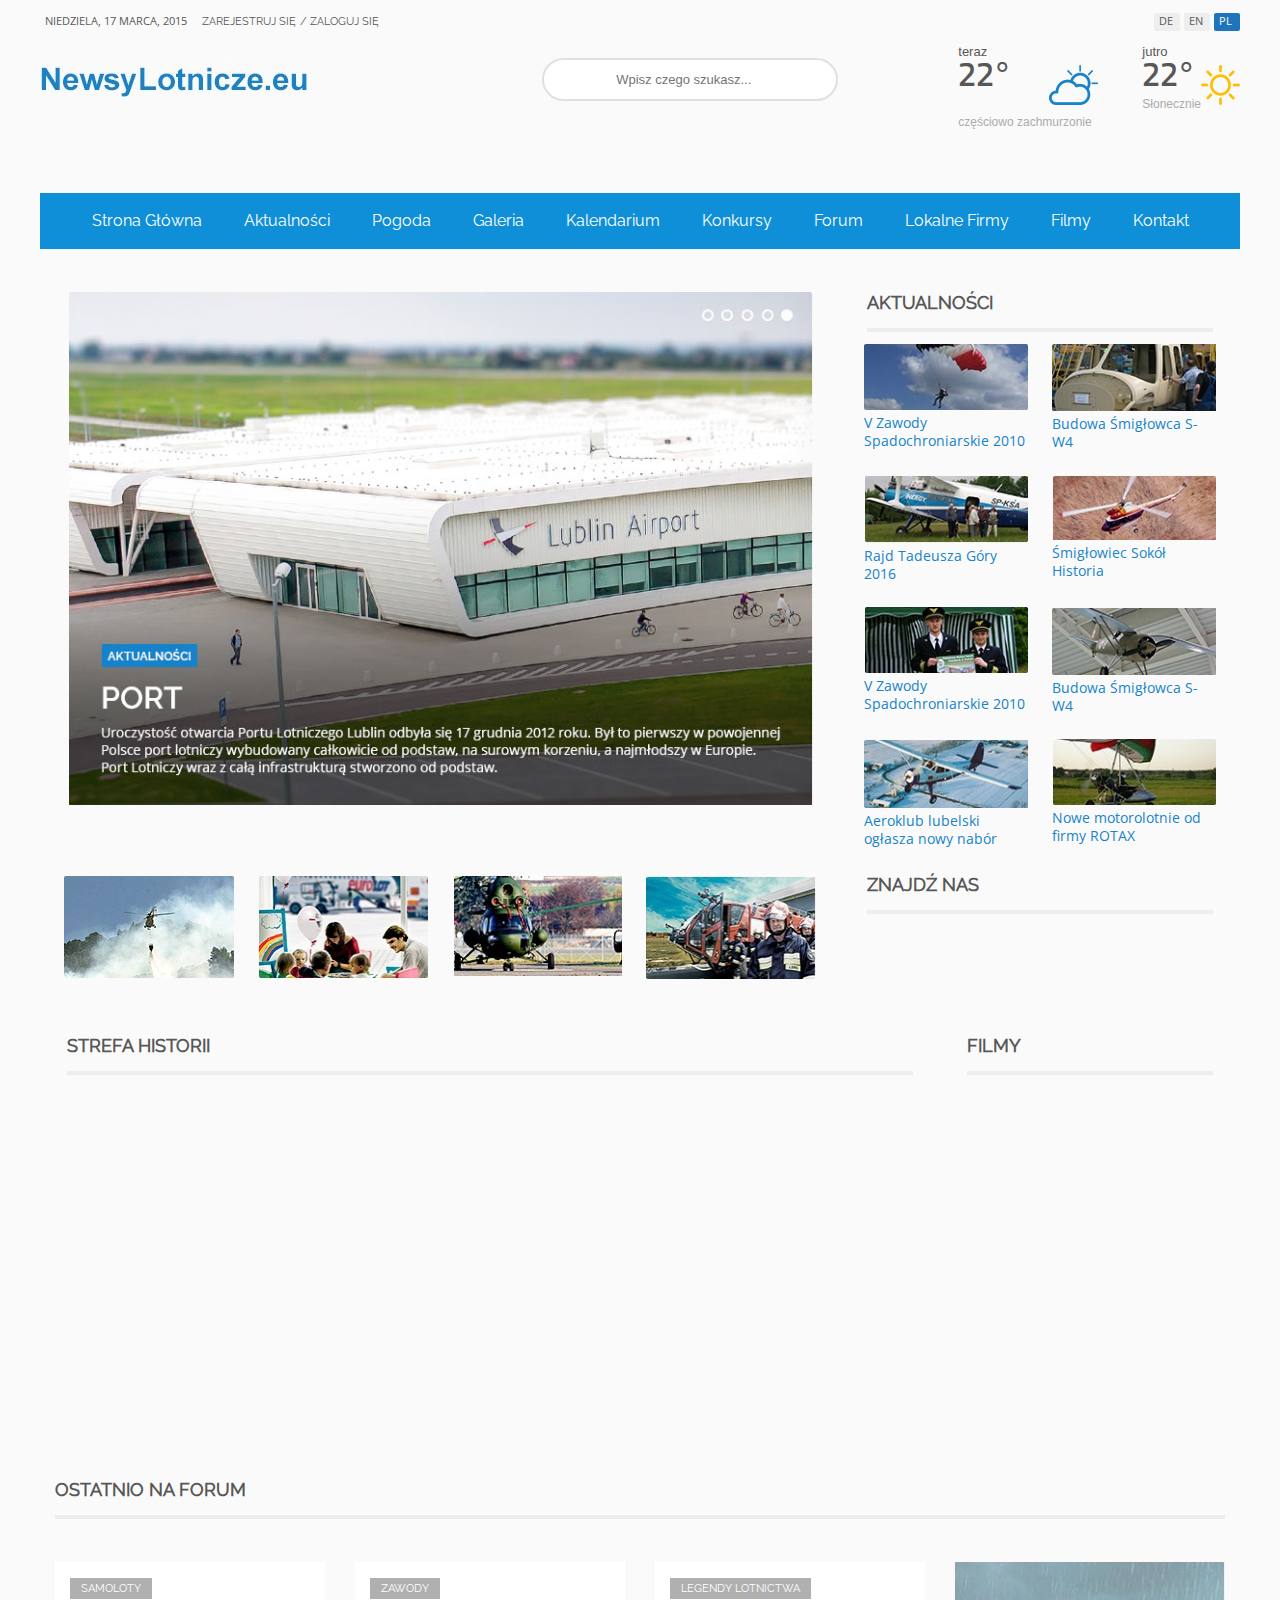
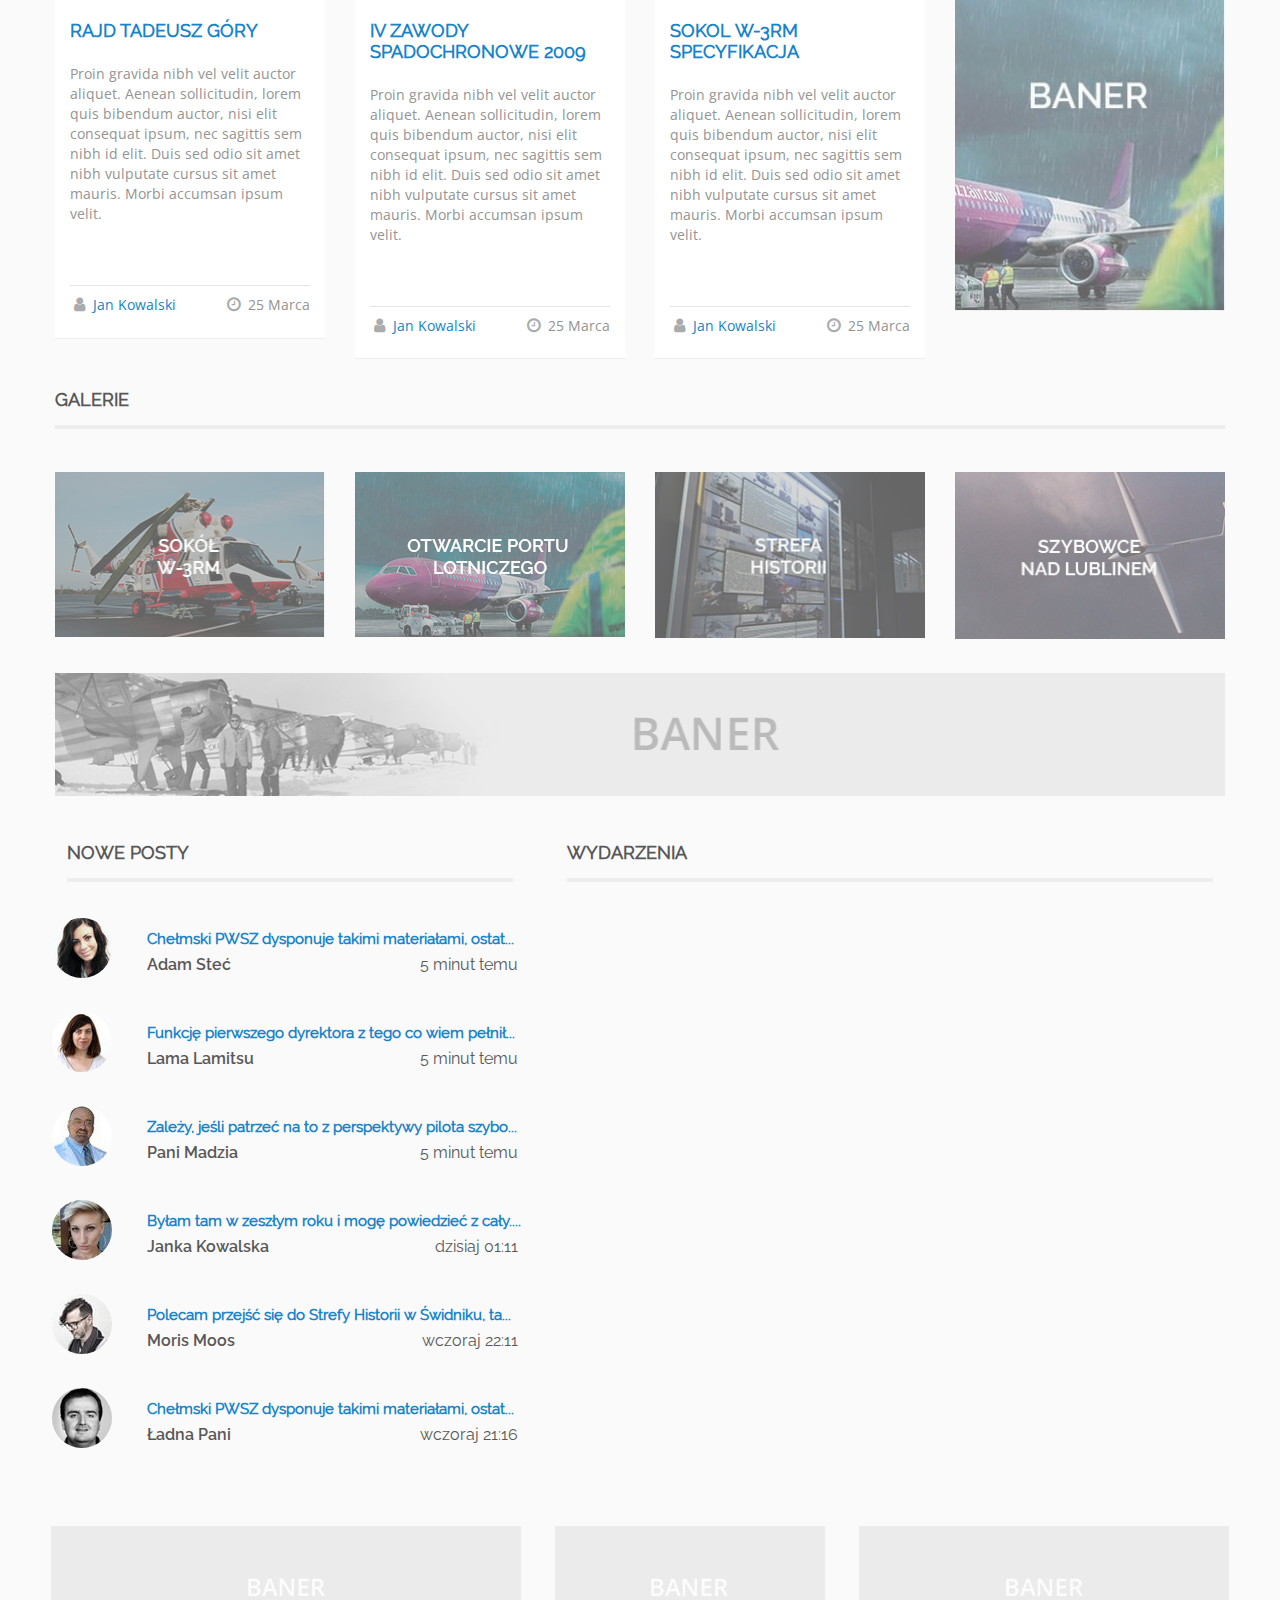
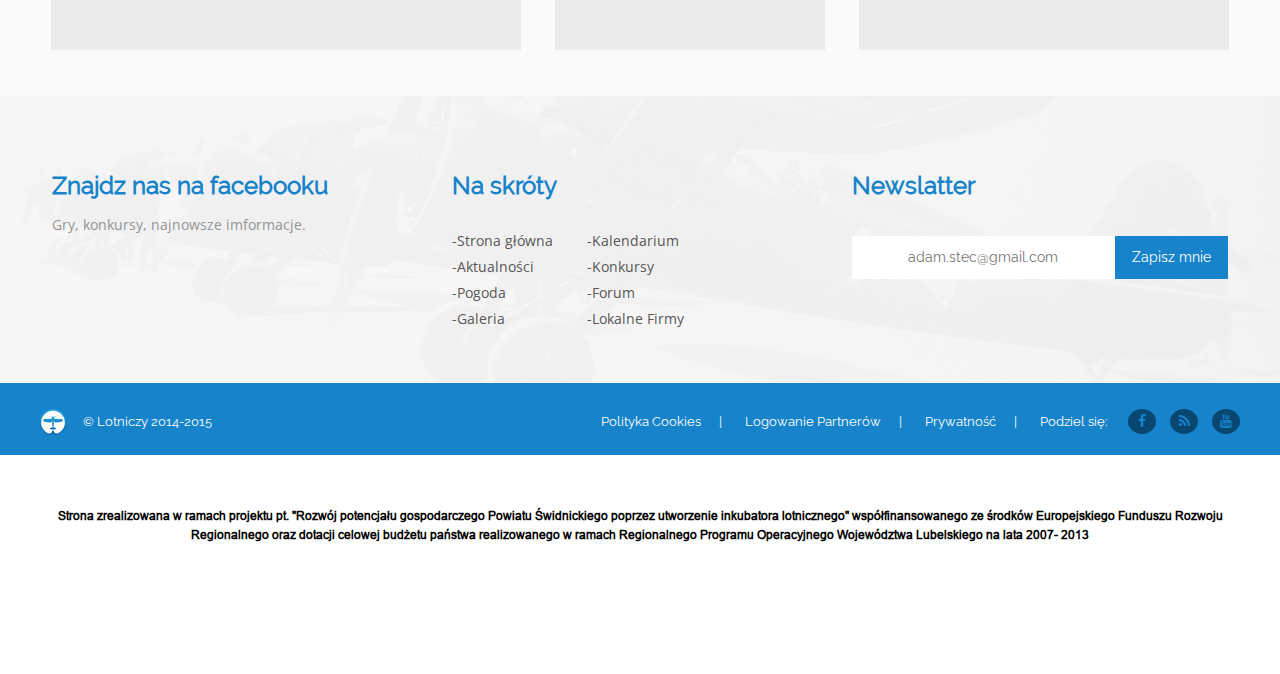
==== index.html @ 0b6635ed "first commit" ====
<!doctype html>

<html lang="pl">
<head>
  <title>NewsyLotnicze.eu</title>
  <meta charset="UTF-8">
  <meta name="description" content="Free Web tutorials">
  <meta name="keywords" content="HTML,CSS,XML,JavaScript">
  <meta name="author" content="Seba">
  <meta name="viewport" content="width=device-width, initial-scale=1.0">
  <!-- ONLY FONTS  -->
  <link href="https://maxcdn.bootstrapcdn.com/font-awesome/4.5.0/css/font-awesome.min.css" rel="stylesheet">
  <link href="style.css" rel="stylesheet">
  <link rel="shortcut icon" href="favicon/favicon-32x32.png" type="image/x-icon" />
  <script>
  <!-- Miejsce na javascript-->
  </script>

  <!--[if lt IE 9]>
    <script src="https://cdnjs.cloudflare.com/ajax/libs/html5shiv/3.7.3/html5shiv.js"></script>
  <![endif]-->
</head>

<body>
	<!--HEADER -->
	<header class="header">
		<nav class="container">
			<div class="header-top">
				<div class="header-time">
					<p class="header-p upper">Niedziela, 17 Marca, 2015
					<div class="header-box-a">
						<a class="header-a" href="#/">Zarejestruj się</a>
						<a class="header-a" href="#/">/ Zaloguj się</a>
					</div>
				</div>
				<div class="header-lang">
					<div class="header-lang-box">
						<div class="header-lang-pl">
							<a class="header-a" href="#DE/"><p class="header-p">DE</p></a>
						</div>
						<div class="header-lang-pl">
							<a class="header-a" href="#EN/"><p class="header-p">EN</p></a>
						</div>
						<div class="header-lang-pl header-lang-active">
							<a class="header-a" href="#PL/"><p class="header-p header-p-active">PL</p></a>
						</div>
					</div>
				</div>
			</div>
			<div class="header-page">
				<a class="header-logo-a" href="index.html"><img src="img/logo.jpg"  title="logo" alt="logo"></a>
				
				<div class="widget">
					<div class="widget-tomorow">
						<div class="widget-tomorow-box-p">
							<p class="widget-tomorow-p">teraz</p>
							<p class="widget-tomorow-temperature">22&deg;</p>
						</div>
						<div class="widget-img">
							<img class="" src="img/6.png"  alt="s" title="s">
						</div>
						<p class="widget-tomorow-p2">częściowo zachmurzonie</p>
					</div>
					
					
					
					
					<div class="widget-tomorow">
						<div class="widget-tomorow-box-p">
							<p class="widget-tomorow-p">jutro</p>
							<p class="widget-tomorow-temperature">22&deg;</p>
						</div>
						<div class="widget-img">
							<img class="" src="img/5.png"  alt="s" title="s">
						</div>
						<p class="widget-tomorow-p2">Słonecznie</p>
					</div>
				</div>
				<div class="search">
					<input class="flexsearch--input" type="search" placeholder="Wpisz czego szukasz...">
				</div>
			</div>
			<ul class="header-ul">
				<li><a class="nav-a" href="#home">Strona Główna</a></li>
				<li><a class="nav-a" href="#aktualnosci/">Aktualności</a></li>
				<li><a class="nav-a" href="#pogoda/">Pogoda</a></li>
				<li><a class="nav-a" href="#galeria/">Galeria</a></li>
				<li><a class="nav-a" href="#kalendarium/">Kalendarium</a></li>
				<li><a class="nav-a" href="#konkursy/">Konkursy</a></li>
				<li><a class="nav-a" href="#forum/">Forum</a></li>
				<li><a class="nav-a" href="#lokalne-firmy/">Lokalne Firmy</a></li>
				<li><a class="nav-a" href="#filmy/">Filmy</a></li>
				<li><a class="nav-a" href="#kontakt/">Kontakt</a></li>
			</ul>
		</nav>
	</header>

	<!-- TEMPLATE SECTION 
	<section class="">
		<div class="container">
			<div class="row">
			</div>
		</div>
	</section>
	-->
	<section class="news">
		<div class="container">
			<div class="row">
				<div class="col-8">
					<img class="gallery-img padding-img" src="img/port_03.jpg"  alt="s" title="s">
					<div class="row space">
						<div class="col-3">
							<a href ="#/" target="_blank"><img class="gallery-img" src="img/a1.jpg"  alt="s" title="s"></a>
						</div>
						<div class="col-3">
							<a href ="#/" target="_blank"><img class="gallery-img " src="img/a2.jpg"  alt="s" title="s"></a>
						</div>
						<div class="col-3 clearfix">
							<a href ="#/" target="_blank"><img class="gallery-img" src="img/a3.jpg"  alt="s" title="s"></a>
						</div>
						<div class="col-3">
							<a href ="#/" target="_blank"><img class="gallery-img " src="img/a4.jpg"  alt="s" title="s"></a>
						</div>
					</div>
				</div>
				<div class="col-4">
					<h2>Aktualności</h2>
					<div class="border">
					</div>
					<div class="row">
						<div class="col-6">
							<a href ="#/" target="_blank"><img class="gallery-img" src="img/ob1.jpg"  alt="s" title="s"></a>
							<p class="news-p">V Zawody Spadochroniarskie 2010</p>
						</div>
						<div class="col-6">
							<a href ="#/" target="_blank"><img class="gallery-img" src="img/ob2.jpg"  alt="s" title="s"></a>
							<p class="news-p">Budowa Śmigłowca S-W4</p>
						</div>
					</div>
					<div class="row">
						<div class="col-6">
							<a href ="#/" target="_blank"><img class="gallery-img" src="img/ob3.jpg"  alt="s" title="s"></a>
							<p class="news-p">Rajd Tadeusza Góry 2016</p>
						</div>
						<div class="col-6">
							<a href ="#/" target="_blank"><img class="gallery-img" src="img/ob4.jpg"  alt="s" title="s"></a>
							<p class="news-p">Śmigłowiec Sokół Historia</p>
						</div>
					</div>
					<div class="row">
						<div class="col-6">
							<a href ="#/" target="_blank"><img class="gallery-img" src="img/ob5.jpg"  alt="s" title="s"></a>
							<p class="news-p">V Zawody Spadochroniarskie 2010</p>
						</div>
						<div class="col-6">
							<a href ="#/" target="_blank"><img class="gallery-img" src="img/ob6.jpg"  alt="s" title="s"></a>
							<p class="news-p">Budowa Śmigłowca S-W4</p>
						</div>
					</div>
					<div class="row">
						<div class="col-6">
							<a href ="#/" target="_blank"><img class="gallery-img" src="img/ob7.jpg"  alt="s" title="s"></a>
							<p class="news-p">Aeroklub lubelski ogłasza nowy nabór</p>
						</div>
						<div class="col-6">
							<a href ="#/" target="_blank"><img class="gallery-img" src="img/ob8.jpg"  alt="s" title="s"></a>
							<p class="news-p">Nowe motorolotnie od firmy ROTAX</p>
						</div>
					</div>
					<h2>znajdź nas</h2>
					<div class="border">
					</div>
					<div class="row">
						<div class="col-4">
							
						</div>
					</div>
				</div>
			</div>
		</div>
	</section>
	<section class="history">
		<div class="container">
			<div class="row">
				<div class="col-9">
					<h2>STREFA HISTORII</h2>
					<div class="border">
					</div>
				</div>
				<div class="col-3">
					<h2>Filmy</h2>
					<div class="border">
					</div>					
				</div>
			</div>
		</div>
	</section>
	<!-- FORUM -->
	<section class="forum">
		<div class="container">
			<div class="row">
				<h2>Ostatnio na forum</h2>
				<div class="border">
				</div>
				<div class="col-3">
					<div class="forum-box">
						<span class="forum-span">Samoloty</span>
						<h4>Rajd Tadeusz Góry</h4>
						<div class="forum-box-p">
							<p class="forum-p">
								Proin gravida nibh vel velit auctor aliquet.
								Aenean sollicitudin, lorem quis bibendum auctor, 
								nisi elit consequat ipsum, nec sagittis sem nibh 
								id elit. Duis sed odio sit amet nibh vulputate cursus
								sit amet mauris. Morbi accumsan ipsum velit.
							</p>
						</div>
						<hr class="style1">
						<div class="forum-box2">
							<div class="forum-box-user">
								<i class="fa fa-user" aria-hidden="true"></i>
								<p class="forum-p-name">Jan Kowalski</p>
							</div>
							<div class="forum-box-time">
								<p class="forum-p-time">25 Marca</p>
								<i class="fa fa-clock-o" aria-hidden="true"></i>
							</div>
						</div>
					</div>
				</div>
				<div class="col-3">
					<div class="forum-box">
						<span class="forum-span">Zawody</span>
						<h4>IV ZAWODY SPADOCHRONOWE 2009</h4>
						<div class="forum-box-p">
							<p class="forum-p">
								Proin gravida nibh vel velit auctor aliquet.
								Aenean sollicitudin, lorem quis bibendum auctor, 
								nisi elit consequat ipsum, nec sagittis sem nibh 
								id elit. Duis sed odio sit amet nibh vulputate cursus
								sit amet mauris. Morbi accumsan ipsum velit.
							</p>
						</div>
						<hr class="style1">
						<div class="forum-box2">
							<div class="forum-box-user">
								
								<i class="fa fa-user" aria-hidden="true"></i>
								<p class="forum-p-name">Jan Kowalski</p>
							</div>
							<div class="forum-box-time">
								<p class="forum-p-time">25 Marca</p>
								<i class="fa fa-clock-o" aria-hidden="true"></i>
								
							</div>
						</div>
					</div>
				</div>
				<div class="col-3">
					<div class="forum-box">
						<span class="forum-span">legendy lotnictwa</span>
						<h4>Sokol W-3RM SPECYFIKACJA</h4>
						<div class="forum-box-p">
							<p class="forum-p">
								Proin gravida nibh vel velit auctor aliquet.
								Aenean sollicitudin, lorem quis bibendum auctor, 
								nisi elit consequat ipsum, nec sagittis sem nibh 
								id elit. Duis sed odio sit amet nibh vulputate cursus
								sit amet mauris. Morbi accumsan ipsum velit.
							</p>
						</div>
						<hr class="style1">
						<div class="forum-box2">
							<div class="forum-box-user">
								
								<i class="fa fa-user" aria-hidden="true"></i>
								<p class="forum-p-name">Jan Kowalski</p>
							</div>
							<div class="forum-box-time">
								<p class="forum-p-time">25 Marca</p>
								<i class="fa fa-clock-o" aria-hidden="true"></i>
								
							</div>
						</div>
					</div>
				</div>
				<div class="col-3">
					<a href ="#/" target="_blank"><img class="gallery-img padding-img opacity " src="img/banner2a.jpg"  alt="s" title="s"></a>
				</div>
				
			</div>
		</div>
	</section>
	<!-- GALLERY -->
	<section class="gallery">
		<div class="container">
			<div class="row">
				<h2>Galerie </h2>
				<div class="border">
				</div>
				<div class="col-3">
					<a href ="#/" target="_blank"><img class="gallery-img padding-img opacity " src="img/sd_03.jpg"  alt="s" title="s"></a>
				</div>
				<div class="col-3">
					<a href ="#/" target="_blank"><img class="gallery-img padding-img opacity " src="img/sd_05.jpg"  alt="s" title="s"></a>
				</div>
				<div class="col-3">
					<a href ="#/"target="_blank"><img class="gallery-img padding-img opacity " src="img/sd_07.jpg"  alt="s" title="s"></a>
				</div>
				<div class="col-3">
					<a href ="#/"target="_blank"><img class="gallery-img padding-img opacity " src="img/sd_09.jpg"  alt="s" title="s"></a>
				</div>
			</div>
			<div class="row">
				<a href ="#/" target="_blank"><img class="gallery-big-banner opacity " src="img/big-banner.jpg"  alt="s" title="s"></a>
			</div>
		</div>
	</section>
	<!-- EVENTS -->
	<section class="events">
		<div class="container">
			<div class="row">
				<div class="col-5">
					<h2>Nowe posty</h2>
					<div class="border">
					</div>
					<div class="new-post">
						<img class="events-img" src="img/kobieta.jpg"  alt="s" title="s">
						<div class="events-box-p">
							<p class="events-p">Chełmski PWSZ dysponuje takimi materiałami, ostat...</p>
							<div class="events-box-p2">
								<p class="event-p-name">Adam Steć</p>
								<p class="event-p-time">5 minut temu</p>
							</div>
						</div>
					</div>
					<div class="new-post">
						<img class="events-img" src="img/kobieta2.jpg" alt="s" title="s">
						<div class="events-box-p">
							<p class="events-p">Funkcję pierwszego dyrektora z tego co wiem pełnił...</p>
							<div class="events-box-p2">
								<p class="event-p-name">Lama Lamitsu</p>
								<p class="event-p-time">5 minut temu</p>
							</div>
						</div>
					</div>
					<div class="new-post">
						<img class="events-img" src="img/facet2.jpg"  alt="s" title="s">
						<div class="events-box-p">
							<p class="events-p">Zależy, jeśli patrzeć na to z perspektywy pilota szybo...</p>
							<div class="events-box-p2">
								<p class="event-p-name">Pani Madzia</p>
								<p class="event-p-time">5 minut temu</p>
							</div>
						</div>
					</div>
					<div class="new-post">
						<img class="events-img" src="img/kobieta3.jpg"  alt="s" title="s">
						<div class="events-box-p">
							<p class="events-p">Byłam tam w zeszłym roku i mogę powiedzieć z cały....</p>
							<div class="events-box-p2">
								<p class="event-p-name">Janka Kowalska</p>
								<p class="event-p-time">dzisiaj 01:11</p>
							</div>
						</div>
					</div>
					<div class="new-post">
						<img class="events-img" src="img/facet3.jpg"  alt="s" title="s">
						<div class="events-box-p">
							<p class="events-p">Polecam przejść się do Strefy Historii w Świdniku, ta...</p>
							<div class="events-box-p2">
								<p class="event-p-name">Moris Moos</p>
								<p class="event-p-time">wczoraj 22:11</p>
							</div>
						</div>
					</div>
					<div class="new-post">
						<img class="events-img" src="img/facet1.jpg" alt="fd" title="fd">
						<div class="events-box-p">
							<p class="events-p">Chełmski PWSZ dysponuje takimi materiałami, ostat...</p>
							<div class="events-box-p2">
								<p class="event-p-name">Ładna Pani</p>
								<p class="event-p-time">wczoraj 21:16</p>
							</div>
						</div>
					</div>
					
				</div>
				<div class="col-7 ">
					<h2>Wydarzenia</h2>
					<div class="border">
					</div>
				</div>
			</div>
		</div>
	</section>
	<!-- BANNERS -->
	<section class="banners">
		<div class="container">
			<div class="row">
				<div class="banners-box-all">
					<div class="banners-box">
						<a href="#baner1/" class="banners-a" target="_blank"><img class="banners-img opacity " src="img/all_03.jpg"  alt="s" title="s"></a>
					</div>
					<div class="banners-box">
						<a href="#baner2/" class="banners-a" target="_blank"><img class="banners-img margin-img opacity " src="img/all_05.jpg"  alt="s" title="s"></a>
					</div>
					<div class="banners-box">
						<a href="#baner3/" class="banners-a" target="_blank"><img class="banners-img opacity " src="img/all_07.jpg"  alt="s" title="s"></a>
					</div>
				</div>
				
			</div>
		</div>
	</section>
	<!-- NEWSLATTER -->
	<section class="newslatter">
		<div class="gray-filter">
			<div class="container">
				<div class="row">
					<div class="col-4">
						<h3 class="newslatter-h3">Znajdz nas na facebooku</h3>
						<p class="newslatter-p">Gry, konkursy, najnowsze imformacje.</p>
						
						<div class="facebook-api">
						</div>
					</div>
					<div class="col-4">
						<h3 class="newslatter-h3">Na skróty</h3>
						<div class="newslatter-box-ul">
							<ul class="newslatter-ul">
								<li class="newslatter-li"><a class="newslatter-a" href="#stona-glowna">-Strona główna</a></li>
								<li class="newslatter-li"><a class="newslatter-a" href="#aktualnosci">-Aktualności</a></li>
								<li class="newslatter-li"><a class="newslatter-a" href="#pogoda">-Pogoda</a></li>
								<li class="newslatter-li"><a class="newslatter-a" href="#galeria">-Galeria</a></li>
							</ul>
							<ul class="newslatter-ul margin-ul">
								<li class="newslatter-li"><a class="newslatter-a" href="#kalendarium">-Kalendarium</a></li>
								<li class="newslatter-li"><a class="newslatter-a" href="#konkursy">-Konkursy</a></li>
								<li class="newslatter-li"><a class="newslatter-a" href="#forum">-Forum</a></li>
								<li class="newslatter-li"><a class="newslatter-a" href="#lokalne-firm">-Lokalne Firmy</a></li>
							</ul>
						</div>
					</div>
					<div class="col-4">
						<h3 class="newslatter-h3">Newslatter</h3>
						<div class="form-control">
							<input type="text" placeholder="adam.stec@gmail.com">
							<button type="button" class="btn">
								Zapisz mnie
							</button>
						</div>
					</div>
				</div>
			</div>
		</div>
	</section>
	<!-- FOOTER -->
	<footer class="footer" id="footer">
		<div class="container">
			<div class="footer-icon">
				<img src="img/footer.jpg" alt="e" title="f">
				<p class="footer-p">&copy; Lotniczy 2014-2015
			</div>
			<div class="footer-socil-icon2">
				<ul class="social-icon-ul">
					<li><a href="https://www.facebook.com/" class="social-icon-a" target="_blank"> <i class="fa fa-facebook"></i></a></li>
					<li><a href="https://twitter.com/" class="social-icon-a" target="_blank"><i class="fa fa-rss" aria-hidden="true"></i></a></li>
					<li><a href="https://www.youtube.com/" class="social-icon-a" target="_blank"> <i class="fa fa-youtube"></i></a></li>
				</ul>
			</div>
			<div class="footer-list">
				<ul class="footer-ul">
					<li><a class="footer-a" href="#polityka-cookies">Polityka Cookies <span class="sep"> | </span></a></li>
					<li><a class="footer-a" href="#logowanie">Logowanie Partnerów <span class="sep"> | </span></a></li>
					<li><a class="footer-a"  href="#prywatnosc">Prywatność <span class="sep"> | </span></a></li>
					<li><a class="footer-a" href="#podziel-sie">Podziel się:</a></li>
				</ul>
			</div>

		</div>
	</footer>
	<!-- UNDER-FOOTER -->
	<section class="under-footer">
		<div class="container">
			<div class="row">
				<p class="under-footer-p">
					Strona zrealizowana w ramach projektu pt. "Rozwój potencjału gospodarczego Powiatu Świdnickiego poprzez utworzenie 
					inkubatora lotnicznego" współfinansowanego ze środków Europejskiego Funduszu Rozwoju Regionalnego oraz dotacji celowej
					budżetu państwa realizowanego w ramach Regionalnego Programu Operacyjnego Województwa Lubelskiego na lata 2007- 2013
				</p>
			</div>
		</div>
	</section>
	<!-- Google Analytics -->
	<script>
		(function(i,s,o,g,r,a,m){i['GoogleAnalyticsObject']=r;i[r]=i[r]||function(){
		(i[r].q=i[r].q||[]).push(arguments)},i[r].l=1*new Date();a=s.createElement(o),
		m=s.getElementsByTagName(o)[0];a.async=1;a.src=g;m.parentNode.insertBefore(a,m)
		})(window,document,'script','https://www.google-analytics.com/analytics.js','ga');

		ga('create', 'UA-XXXXX-Y', 'auto');
		ga('send', 'pageview');
	</script>
	<!-- End Google Analytics -->
</body>
</html>
---- style.css ----
@import url('https://fonts.googleapis.com/css?family=Raleway');
@import url('https://fonts.googleapis.com/css?family=Open+Sans:300,300i,400,400i,600,600i,700');
@font-face {
    font-family: 'Arial';
    src: url('fonts/arial.ttf');
}
@font-face {
    font-family: 'TitilliumText22L004';
    src: url('fonts/TitilliumText22L004.woff');
}
@font-face {
    font-family: 'Raleway-Regular';
    src: url('fonts/Raleway-Regular.ttf');
}
* {
    box-sizing: border-box;
    text-align: center;
	font-family: 'Raleway', sans-serif;
}
body {
	margin: 0;
	background-color: #fafafa;
}
.container {
	margin: 0 auto;
	max-width: 1200px;
}
.row:before, 
.row:after {
    content:"";
    display: table ;
    clear:both;
 }
 [class*="col-"] {
    width: 100%;
    padding: 12px; 
	float:left;
}
.col-1 {
	width: 8.33%;
	}
.col-2 {width: 16.66%;}
.col-3 {width: 25%;}
.col-4 {width: 33.33%;}
.col-5 {width: 41.66%;}
.col-6 {width: 50%;}
.col-7 {width: 58.33%;}
.col-8 {width: 66.66%;}
.col-9 {width: 75%;}
.col-10 {width: 83.33%;}
.col-11 {width: 91.66%;}
.col-12 {width: 100%;}
.col-20 {width: 20%;}
.col-40 {width: 40%;}
.col-offset-1 {margin-left: 8.33%;}
.col-offset-2 {margin-left: 16.66%;}
.col-offset-3 {margin-left: 25%;}
.col-offset-4 {margin-left: 33.33%;}
.col-offset-5 {margin-left: 41.66%;}
.col-offset-6 {margin-left: 50%;}
.col-offset-7 {margin-left: 58.33%;}
.col-offset-8 {margin-left: 66.66%;}
.col-offset-9 {margin-left: 75%;}
.col-offset-10 {margin-left: 83.33%;}
.col-offset-11 {margin-left: 91.66%;}
.col-offset-12 {margin-left: 100%;}

.content {
	min-height: 910px;
	background: #eee;
}
.footer {
	min-height: 72px;
	background: #1683ca;
	color: white;
	font-size: 13px;
	font-family: 'Open Sans', sans-serif;
}
.footer-icon {
    float: left;
	margin-top: 26px;
}
footer img {
    float: left;
	margin-right: 17px;
}
p {
    float: left;
    margin: 0;
    color: white;
    padding: 0;
	line-height: 26px;
}
.social-icon-ul{
	margin: 0;
    padding: 0;
    list-style-type: none;
    margin-top: 5px;
}
.social-icon-ul > li {
	display: inline-block;
	padding-left: 11px;
}
.fa {
	color: #1683ca;
	font-size: 14px;
	width: 18px;
}
a.social-icon-a {
    background: #074771;
    border-radius: 50%;
    padding: 5px;
	-webkit-transition-duration: 0.4s;
    transition-duration: 0.4s;
}
a.social-icon-a:hover {
	background: white;
}
.footer-ul {
	margin: 0;
	padding: 0;
	list-style-type: none;
	margin-top: 5px;
}
.under-footer {
	color: #000000;
	min-height: 219px;
	background: #ffffff;
}
p.under-footer-p {
	color: #000000;
	font-size:	12px;
	font-family: 'Arial';
	font-weight: bold;
	margin: 0;
	padding: 0;
	line-height: 19px;
	margin-top: 51px;
	margin-bottom: 40px;
}
.footer-list {
    margin-top: 26px;
    float: right;
}
.img-social-media {
	    margin-right: 8px;
}
.footer-socil-icon2 {
    margin-top: 26px;
    float: right;
}
span.sep {
    margin-left: 15px;
}
.footer-ul > li {
	display: inline-block;
}
a.footer-a {
    padding: 10px;
    color: white;
	text-decoration: none;
	-webkit-transition-duration: 0.2s;
    transition-duration: 0.2s;
}
a.footer-a:hover {
	color: #074771;
}
.newslatter {
	min-height: 287px;
	background-image: URL(img/footer-img.png);
    background-size: cover;
    background-position: center;
}
.gray-filter {
	background-color: rgba(243, 243, 243, 0.5);

	min-height: 287px;
}
h3.newslatter-h3 {
	color: #1683ca;
	font-size: 24px;
	font-family: 'Raleway-Regular';
	text-align: left;
	margin: 0;
    margin-bottom: 12px;
	margin-top: 63px;
}
p.newslatter-p {
	color: #949494;
	font-size: 14px;
	font-family: 'Open Sans', sans-serif;
	margin-bottom: 20px;
	text-align: left;
}
.newslatter-box-ul {
	max-width: 236px;
}
.newslatter-ul {
	list-style-type: none;
	padding: 0;
	float: left;
}
.newslatter-li {
	text-align: left;
	color: #585757;
	font-size: 14px;
	font-family: 'Open Sans', sans-serif;
	line-height: 26px;
}
.margin-ul {
	margin-left: 34px;
}
.form-control {
    height: 43px;
	margin-top: 36px;
}
a.newslatter-a {
    color: #585757;
    text-decoration: none;
    font-size: 14px;
	font-family: 'Open Sans', sans-serif;
}
a.newslatter-a:hover { 
	color: #1683ca;
}
.form-control input {
    width: 70%;
    border: 1px solid #fff;
    color: #555;
    padding: 6px 12px;
    float: left;
    font-size: 14px;
    height: 43px;
}
.form-control button {
    /* border-radius: 3%; */
    background-color: #1683ca;
    border-color: #1683ca;
    width: 30%;
    font-size: 14px;
    text-align: center;
    padding: 0;
    float: left;
	cursor: pointer;
    height: 43px;
    color: white;
    border: 0;
    -webkit-transition-duration: 0.2s;
    transition-duration: 0.2s;
    margin: 0;
}
.form-control button:hover {
	background: #1c66a1;
}
.banners {
	min-height: 210px;
}
.banners-img {
	margin-top: 40px;
}
.margin-img {
	margin-left: 30px;
	margin-right: 30px;
}
.banners-box {
    display: inline-block;
}
.img-responsive {
	height: auto;
	width: 100%;
}
.events {
	min-height: 521px;
}
.max-width {
	max-width: 472px;
}
.max-width2 {
	max-width: 672px;
}
h2 {
	text-align: left;
	color: #585757;
	font-size: 18px;
	font-family: 'Raleway-Regular';
	margin-left: 15px;
	text-transform: uppercase;
}
.border {
	border-bottom: 4px solid #ededed;
	margin-bottom: 28px;
	margin-left: 15px;
	margin-right: 15px;
}
.new-post {
	min-height: 90px;
	border-bottom: 1px solid rgba(255, 255, 255, 0);
	border-top: 1px solid rgba(255, 255, 255, 0);
	display: inline-block;
	width: 100%;
}
.events-p {
	color: #1683ca;
	font-size: 15px;
	font-family: 'Raleway-Regular';
	font-weight: bold;
	width: 100%;
	text-align: left;
	margin-right: 10px;
}
.events-box-p {
    float: right;
	margin-top: 15px;
	width: 80%;
}
.events-box-p2 {
    display: block;
}
img.events-img {
    border-radius: 50%;
    float: left;
	margin-top: 7px;
}
p.event-p-time {
	color: #585757;
    float: right;
	margin-right: 10px;
}
p.event-p-name {
    float: left;
	color: #585757;
	font-weight: 600;
}
.gallery {
	min-height: 396px;
}
img.gallery-big-banner {
    width: 100%;
	padding: 15px;
}
.padding-img {
	padding: 15px;
}
img.gallery-img {
	width: 100%;
}
img.opacity {
	opacity: 0.6;
}
img.opacity:hover {
	opacity: 1;
    -webkit-transition-duration: 0.6s;
    transition-duration: 0.6s;
}
.gallery .col-3 {
	padding: 0;
	margin: 0;
}
.forum {
	min-height: 428px;
}
.forum .col-3 {
	text-align: left;
	margin: 0;
	padding: 0;
}
span.forum-span {
	font-size: 11px;
	color: #ffffff;
	padding: 4px 11px;
	background: #b0b0b0;
	text-transform: uppercase;
	font-family: 'Raleway-Regular';
}
h4 {
	color: #1683ca;
	font-size: 18px;
	font-family: 'Raleway-Regular';
	text-transform: uppercase;
	text-align: left;
	display: block;
}
p.forum-p {
    color: #949494;
    font-size: 14px;
	font-family: 'Open Sans', sans-serif;
	text-align: left;
	line-height: 20px;
	margin-bottom: 10px;
}
hr.style1{
	display: none;
    border-top: 1px solid rgba(154, 154, 154, 0.26);
    margin-top: 51px;
}
.forum-box {
	padding: 15px;
	background: white;
	min-height: 377px;
	text-align: left;
	border-bottom: 1px solid #ededed;
	margin: 15px;
	-webkit-transition-duration: 0.4s;
    transition-duration: 0.4s;
	cursor: pointer;
}
.forum-box:hover {
	-webkit-box-shadow: 3px 3px 28px -3px rgba(34,97,191,1);
	-moz-box-shadow: 3px 3px 28px -3px rgba(34,97,191,1);
	box-shadow: 3px 3px 28px -3px rgba(34,97,191,1);
}
p.forum-p-name {
    color: #1683ca;
    font-size: 14px;
	font-family: 'Open Sans', sans-serif;
	float: left;
	padding-left: 5px;
}
p.forum-p-time {
    color: #949494;
	font-size: 14px;
	font-family: 'Open Sans', sans-serif;
    float: right;
	padding-left: 5px;
}
i.fa.fa-user {
    float: left;
    line-height: 24px;
    font-size: 16px;
    color: #a9abac;
}
i.fa.fa-clock-o {
    float: right;
    line-height: 24px;
    font-size: 16px;
    color: #a9abac;
}
.forum-box-user {
	float: left;
	margin-top: 6px;
}
.forum-box-time{
	float: right;
	margin-top: 6px;
}
.forum-box2 {
    display: inline-block;
    border-top: 1px solid rgba(154, 154, 154, 0.26);
    margin-top: 51px;
	width: 100%;
}
.history {
	min-height: 456px;
}
.news {
	min-height: 687px;
}
p.news-p {
    color: #1683ca;
    text-align: left;
    font-size: 14px;
    line-height: 18px;
    font-family: 'Open Sans', sans-serif;
}
.news .border {
	margin-bottom: 0;
}
.header-time {
	float: left;
	margin-top: 13px;
}
.header-lang {
	float: right;
	margin-top: 13px;
}
p.header-p {
	color: #585757;
	font-size: 11px;
	font-family: 'Open Sans', sans-serif;
	padding: 5px;
	line-height: 0;
	position: relative;    
	top: 3px;
}
.header-lang-pl {
	width: 26px;
	display: inline-block;
	position: relative;
    top: 0;
	height: 18px;
	border-radius: 2px;
	-webkit-transition-duration: 0.2s;
    transition-duration: 0.2s;
	background: #eee;
}
.header-lang-pl:hover {
	-webkit-box-shadow: 3px 3px 28px -3px rgba(34,97,191,1);
	-moz-box-shadow: 3px 3px 28px -3px rgba(34,97,191,1);
	box-shadow: 3px 3px 28px -3px rgba(34,97,191,1);
}
.header-lang-box {
	display: inline-block;
}
.header-lang-active {
	background: #1f75bc;
}
p.header-p.header-p-active {
    color: white;
}
.upper {
	text-transform: uppercase;
}
a.header-a {
    text-decoration: none;
    color: #585757;
    text-transform: uppercase;
    font-size: 11px;
}
a.header-a:hover {
	text-decoration: underline;
}
.header-box-a {
    display: inline-block;
    padding-left: 10px;
    position: absolute;
    top: 10px;
}
.header-ul >li {
	display: inline-block;
	line-height: 56px;
}
ul.header-ul {
    background: #0f8fd7;
    padding: 0 10px;
}
a.nav-a {
    color: white;
    font-size: 16px;
	padding: 19px;
    text-decoration: none;
}
a.nav-a:hover {
	color: #074771;
	-webkit-transition-duration: 0.2s;
    transition-duration: 0.2s;
}
.header-top {
	display: inline-block;
    width: 100%;
    position: relative;
    top: 0;
}
.flexsearch--input {
    -webkit-box-sizing: content-box;
    -moz-box-sizing: content-box;
    box-sizing: content-box;
    padding: 12px 58px;
    border-color: #e0e0e0;
    border-radius: 35px;
    border-style: solid;
    border-width: 2px;
    margin-top: 19px;
    color: #585757;
    font-family: 'Open-Sans', sans-serif;
    font-size: 13px;
    -webkit-appearance: none;
    -moz-appearance: none;
}
.header-page {
	display: inline-block;
    width: 100%;
}
a.header-logo-a {
    float: left;
}
.banners-box-all {
    display: inline-block;
    width: 100%;
}
.row.space {
    padding-top: 40px;
}
.search {
    float: right;
	padding-right: 80px;
}
.widget {
    float: right;
}
.widget-tomorow {
    display: inline-block;
    max-width: 180px;
	min-height: 130px;
	padding-left: 40px;
}
.widget-img {
    float: right;
    height: auto;
}
.widget-tomorow-box-p {
    width: 50%;
    height: auto;
}
p.widget-tomorow-p {
	color: #585757;
	display: block;
	font-size: 13px;
	font-family: 'Open-Sans', sans-serif;
}
p.widget-tomorow-p2 {
	color: #ababab;
	font-size: 12px;
	display: block;
	font-family: 'Open-Sans', sans-serif;
}
p.widget-tomorow-temperature {
	color: #585757;
	display: block;
	font-size: 34px;
	font-family: 'TitilliumText22L004';
}
@media (max-width: 1230px) {
	a.header-logo-a {
		margin-left: 10px;
	}
	.header-time {
		margin-left: 5px;
	}
	.header-lang {
		margin-right: 10px;
	}
		.footer-icon {
		margin-left: 12px;
	}
	.footer-socil-icon2 {
		margin-right: 12px;
	}
	p.under-footer-p {
		padding-left: 12px;
		padding-right: 12px;
	}
	.search {
		float: right;
		padding-right: 0;
	}
	.widget {
		padding-right: 10px;
	}
}
@media (max-width: 992px) {
	.widget {
		float: none;
	}
	.search {
		float: none;
	}
	a.header-logo-a {
		float: none;
	}
}
@media (max-width: 768px) {
	.newslatter .col-4 {
		display: block;
		width: 100%;
	}
	h3.newslatter-h3 {
		text-align: center;
		margin-top: 5px;
	}
	p.newslatter-p {
		float: none;
		text-align: center;
	}
	.newslatter-box-ul {
		display: inline-block;
	}
	.form-control {
		margin-bottom: 20px;
	}
	.events .col-5 {
		display: block;
		width: 100%;
	}
	.events .col-7 {
		display: block;
		width: 100%;
	}
	.gallery .col-3 {
		display: block;
		width: 50%;
	}
	.forum .col-3 {
		display: block;
		width: 50%;
	}
	.history .col-9 {
		display: block;
		width: 100%;
	}
	.history .col-3 {
		display: block;
		width: 100%;
	}
	.news .col-8 {
		display: block;
		width: 100%;
	}
	.news .col-4 {
		display: block;
		width: 100%;
	}
	.news .col-3 {
		display: block;
		width: 50%;
	}
	.col-3.clearfix {
		clear: both;
	}
	.banners {
		padding-bottom: 41px;
	}
}

@media (max-width: 491px) {
	.gallery .col-3 {
		display: block;
		width: 100%;
	}
	p.under-footer-p {
		text-align: justify;
	}
	footer img {
		padding-left: 10px;
	}
	.margin-img {
		margin: 0;
	}
	.banners-img {
		width: 100%;
		padding: 15px;
	}
	.forum .col-3 {
		display: block;
		width: 100%;
	}
	.header-time {
		margin-top: 13px;
	}
	.header-lang {
		display: none;
	}
	.header-box-a {
		display: inline-block;
		padding-left: 10px;
		width: 50%;
	}
	.header-time {
		display: inline-block;
		width: 50%;
	}
	.footer {
		height: auto;
		display: inline-block;
	}
	.footer-ul > li {
		display: block;
		text-align: justify;
	}
	span.sep {
		display: none;
	}
	.social-icon-ul {
		margin-left: 10px;
		float: left;
	}
	.footer-list {
		display: inline-block;
		width: 100%;
	}
	a.footer-a {
		line-height: 50px;
	}
	.footer-socil-icon2 {
		display: inline-block;
		width: 100%;
	}
	.footer-icon {
		display: inline-block;
		width: 100%;
		margin: 0;
		padding: 0;
		margin-top: 10px;
		margin-left: 0;
	}
	.header-ul >li {
		display: block;
	}
}
@media (max-width: 348px) {
	.events-p {
		font-size: 13px;
	}
	span.sep {
		display: none;
	}
	p.event-p-time {
		font-size: 13px;
	}
	p.event-p-name {
		font-size: 13px;
	}
	.events-box-p {
		padding-left: 6px;
	}
	p.under-footer-p {
		text-align: justify;
	}
	.footer-socil-icon2 {
		float: left;
	}
	.footer-ul > li {
		text-align: justify;
	}
	.social-icon-ul {
		float: left;
	}
}
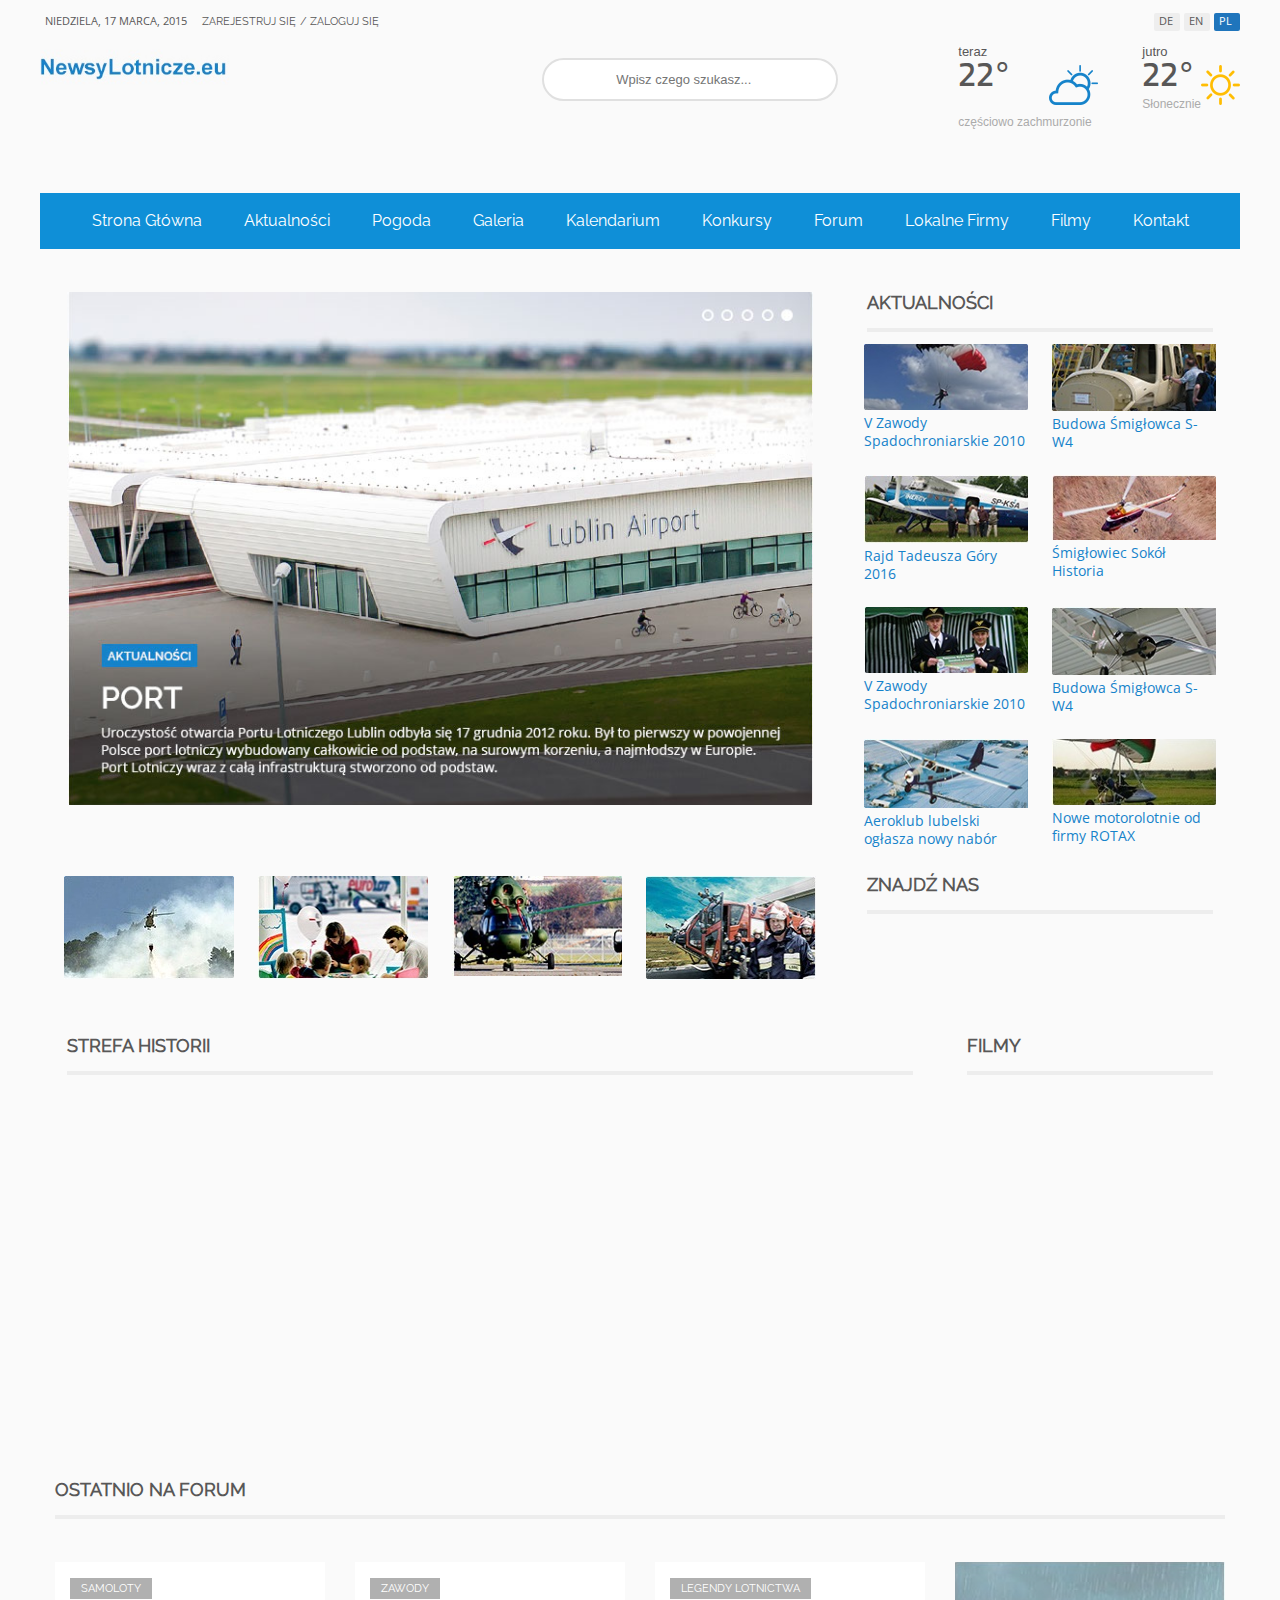
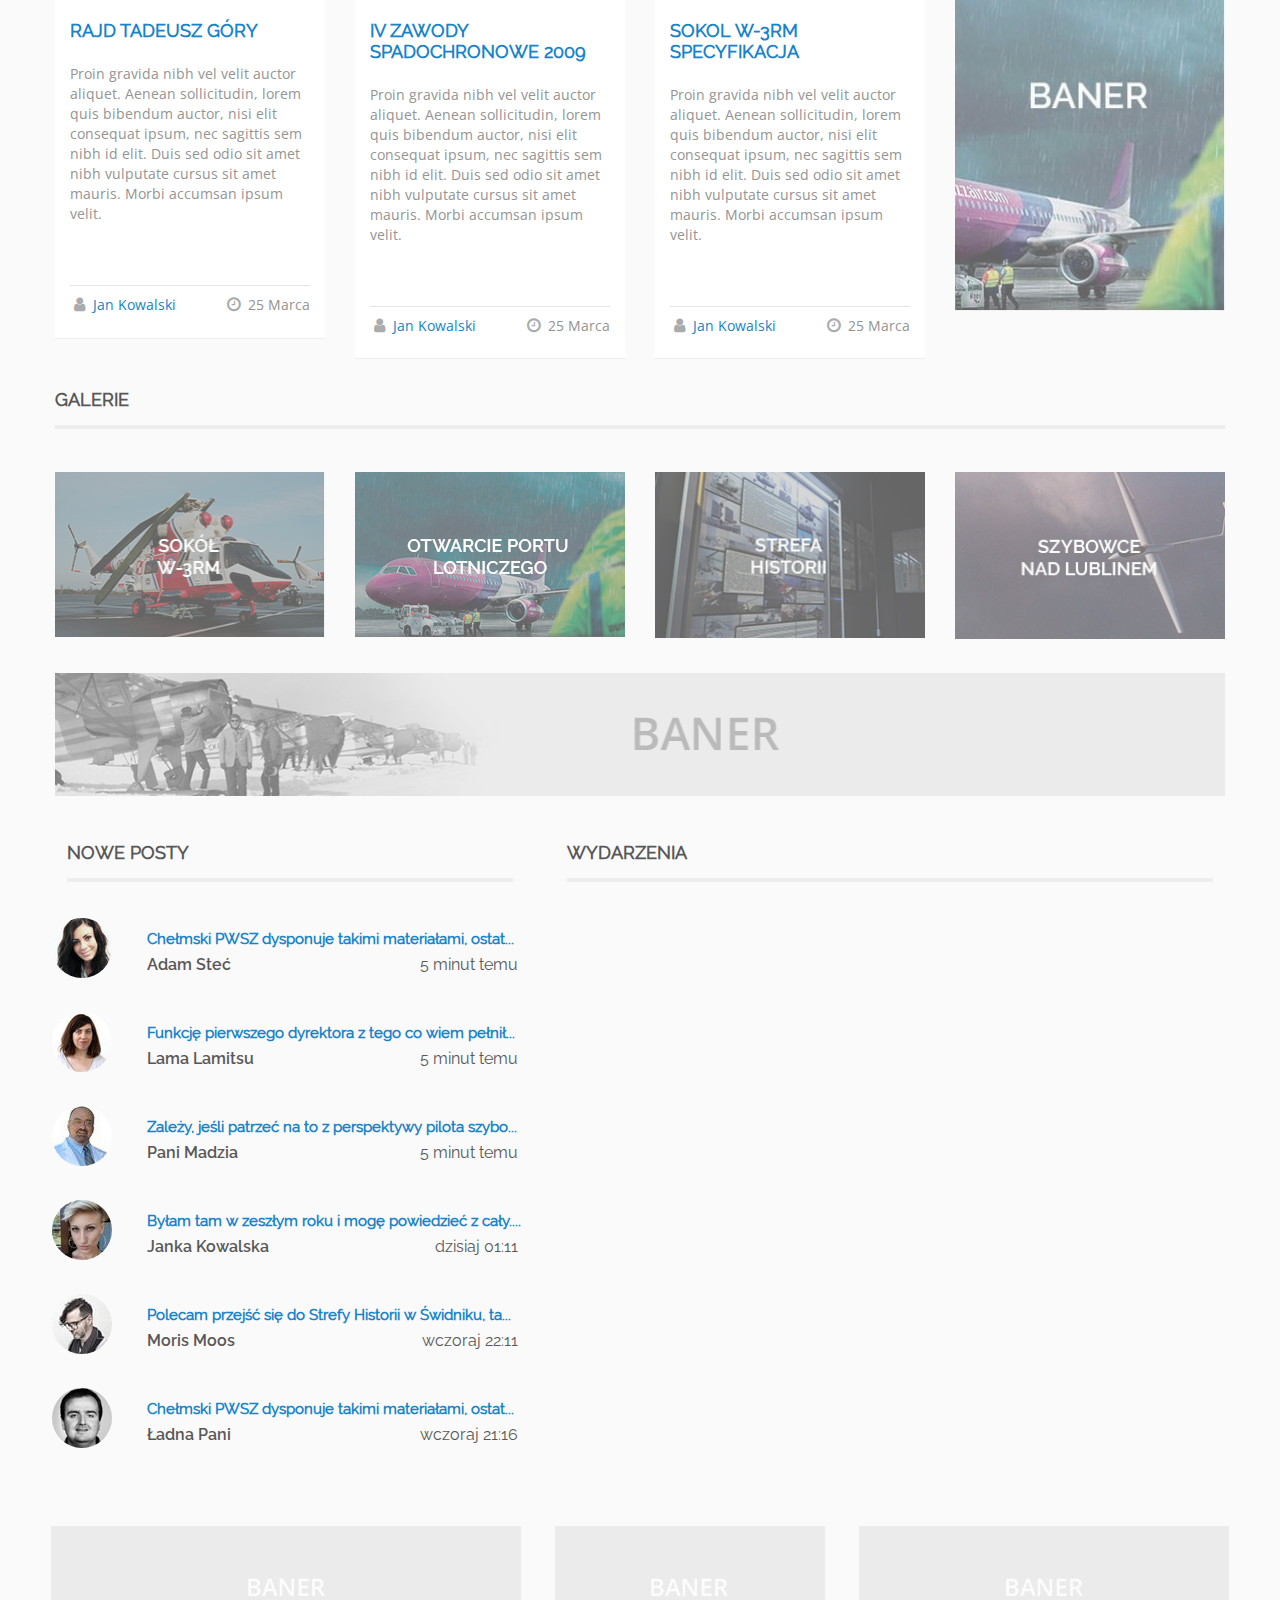
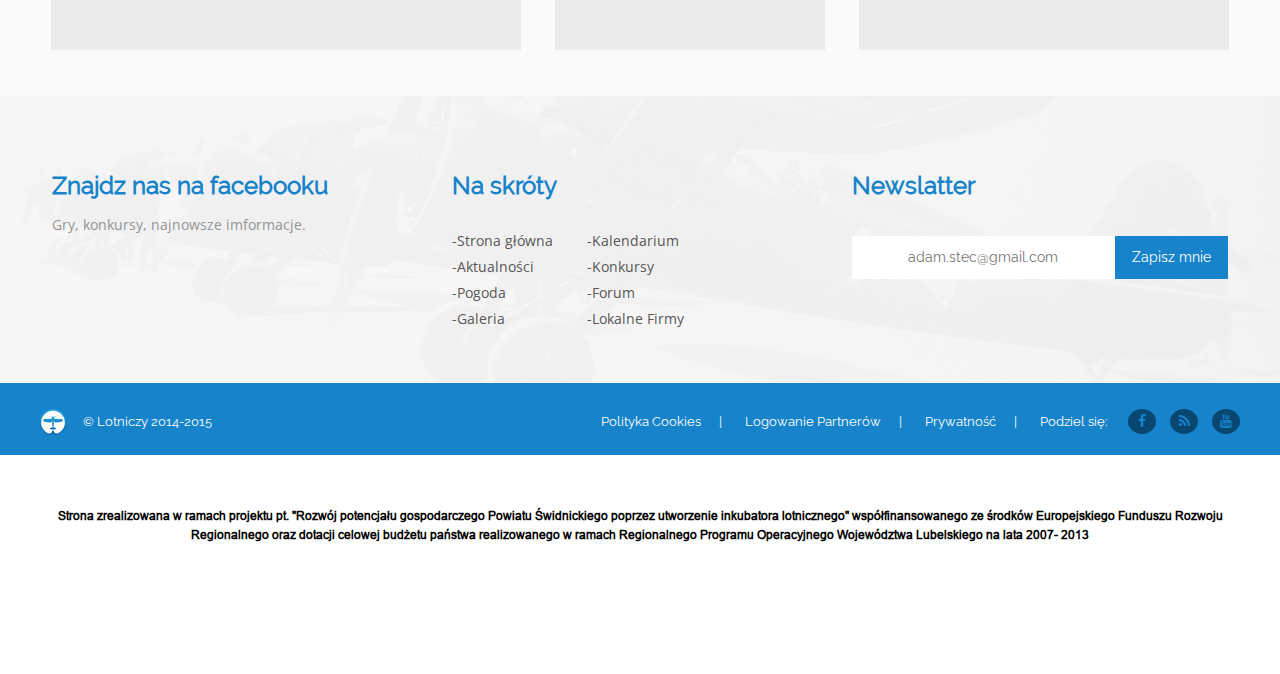
==== commit 8db73c61: "rwd 320px" ====
--- a/index.html
+++ b/index.html
@@ -48,7 +48,8 @@
 				</div>
 			</div>
 			<div class="header-page">
-				<a class="header-logo-a" href="index.html"><img src="img/logo.jpg"  title="logo" alt="logo"></a>
+				<!-- LOGO -->
+				<a class="header-logo-a" href="index.html"><img class="img-logo" src="img/logo.jpg"  title="logo" alt="logo"></a>
 				
 				<div class="widget">
 					<div class="widget-tomorow">
@@ -61,10 +62,6 @@
 						</div>
 						<p class="widget-tomorow-p2">częściowo zachmurzonie</p>
 					</div>
-					
-					
-					
-					
 					<div class="widget-tomorow">
 						<div class="widget-tomorow-box-p">
 							<p class="widget-tomorow-p">jutro</p>
--- a/style.css
+++ b/style.css
@@ -52,23 +52,6 @@
 .col-12 {width: 100%;}
 .col-20 {width: 20%;}
 .col-40 {width: 40%;}
-.col-offset-1 {margin-left: 8.33%;}
-.col-offset-2 {margin-left: 16.66%;}
-.col-offset-3 {margin-left: 25%;}
-.col-offset-4 {margin-left: 33.33%;}
-.col-offset-5 {margin-left: 41.66%;}
-.col-offset-6 {margin-left: 50%;}
-.col-offset-7 {margin-left: 58.33%;}
-.col-offset-8 {margin-left: 66.66%;}
-.col-offset-9 {margin-left: 75%;}
-.col-offset-10 {margin-left: 83.33%;}
-.col-offset-11 {margin-left: 91.66%;}
-.col-offset-12 {margin-left: 100%;}
-
-.content {
-	min-height: 910px;
-	background: #eee;
-}
 .footer {
 	min-height: 72px;
 	background: #1683ca;
@@ -255,6 +238,10 @@
 .banners {
 	min-height: 210px;
 }
+.img-logo {
+	max-width: 200px;
+	
+}
 .banners-img {
 	margin-top: 40px;
 }
@@ -797,31 +784,19 @@
 	}
 }
 @media (max-width: 348px) {
-	.events-p {
-		font-size: 13px;
-	}
-	span.sep {
-		display: none;
-	}
-	p.event-p-time {
-		font-size: 13px;
-	}
-	p.event-p-name {
-		font-size: 13px;
-	}
-	.events-box-p {
-		padding-left: 6px;
-	}
-	p.under-footer-p {
-		text-align: justify;
-	}
-	.footer-socil-icon2 {
-		float: left;
-	}
-	.footer-ul > li {
-		text-align: justify;
-	}
-	.social-icon-ul {
-		float: left;
+	.flexsearch--input {
+		padding: 12px 23px;
+	}
+	.header-top {
+		overflow: hidden;
+		height: 82px;
+	}
+	p.header-p {
+		line-height: 16px;
+	}
+	.header-time {
+		margin: 0;
+		padding: 0;
+		margin-top: 6px;
 	}
 }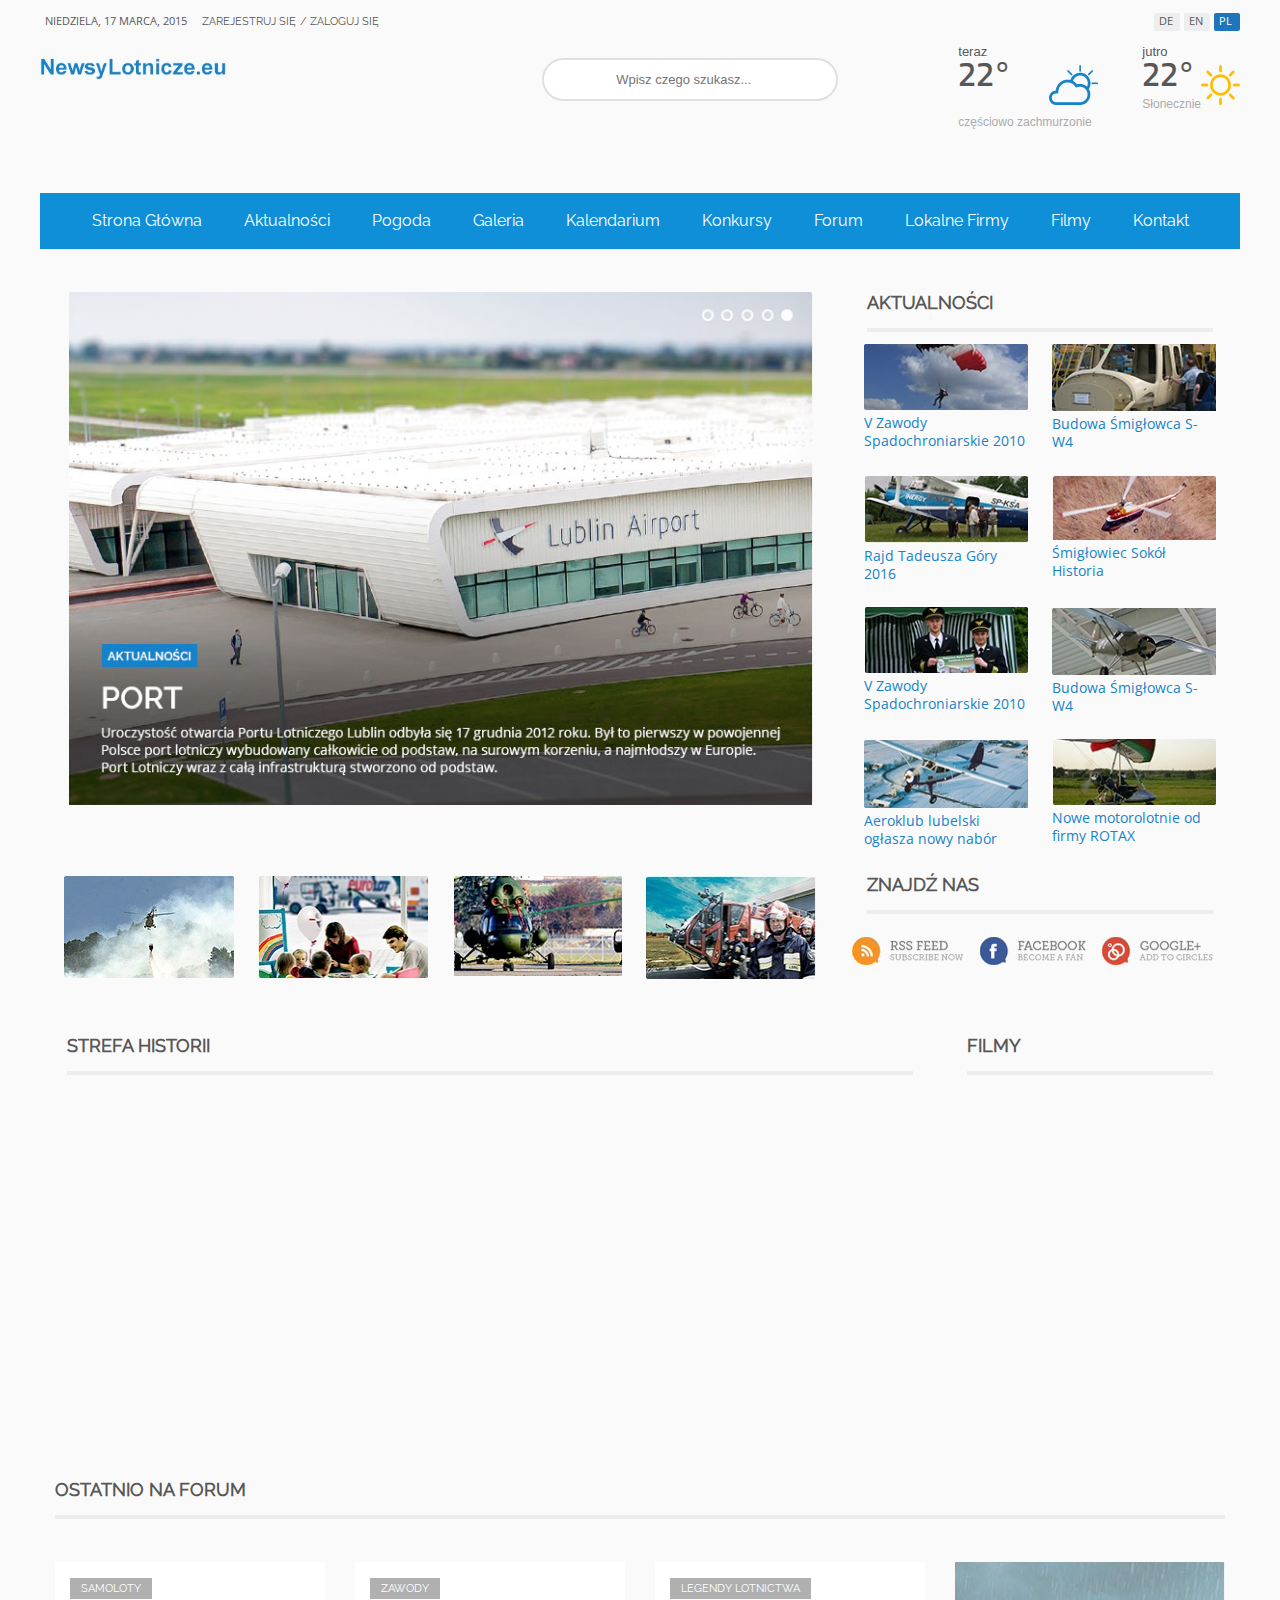
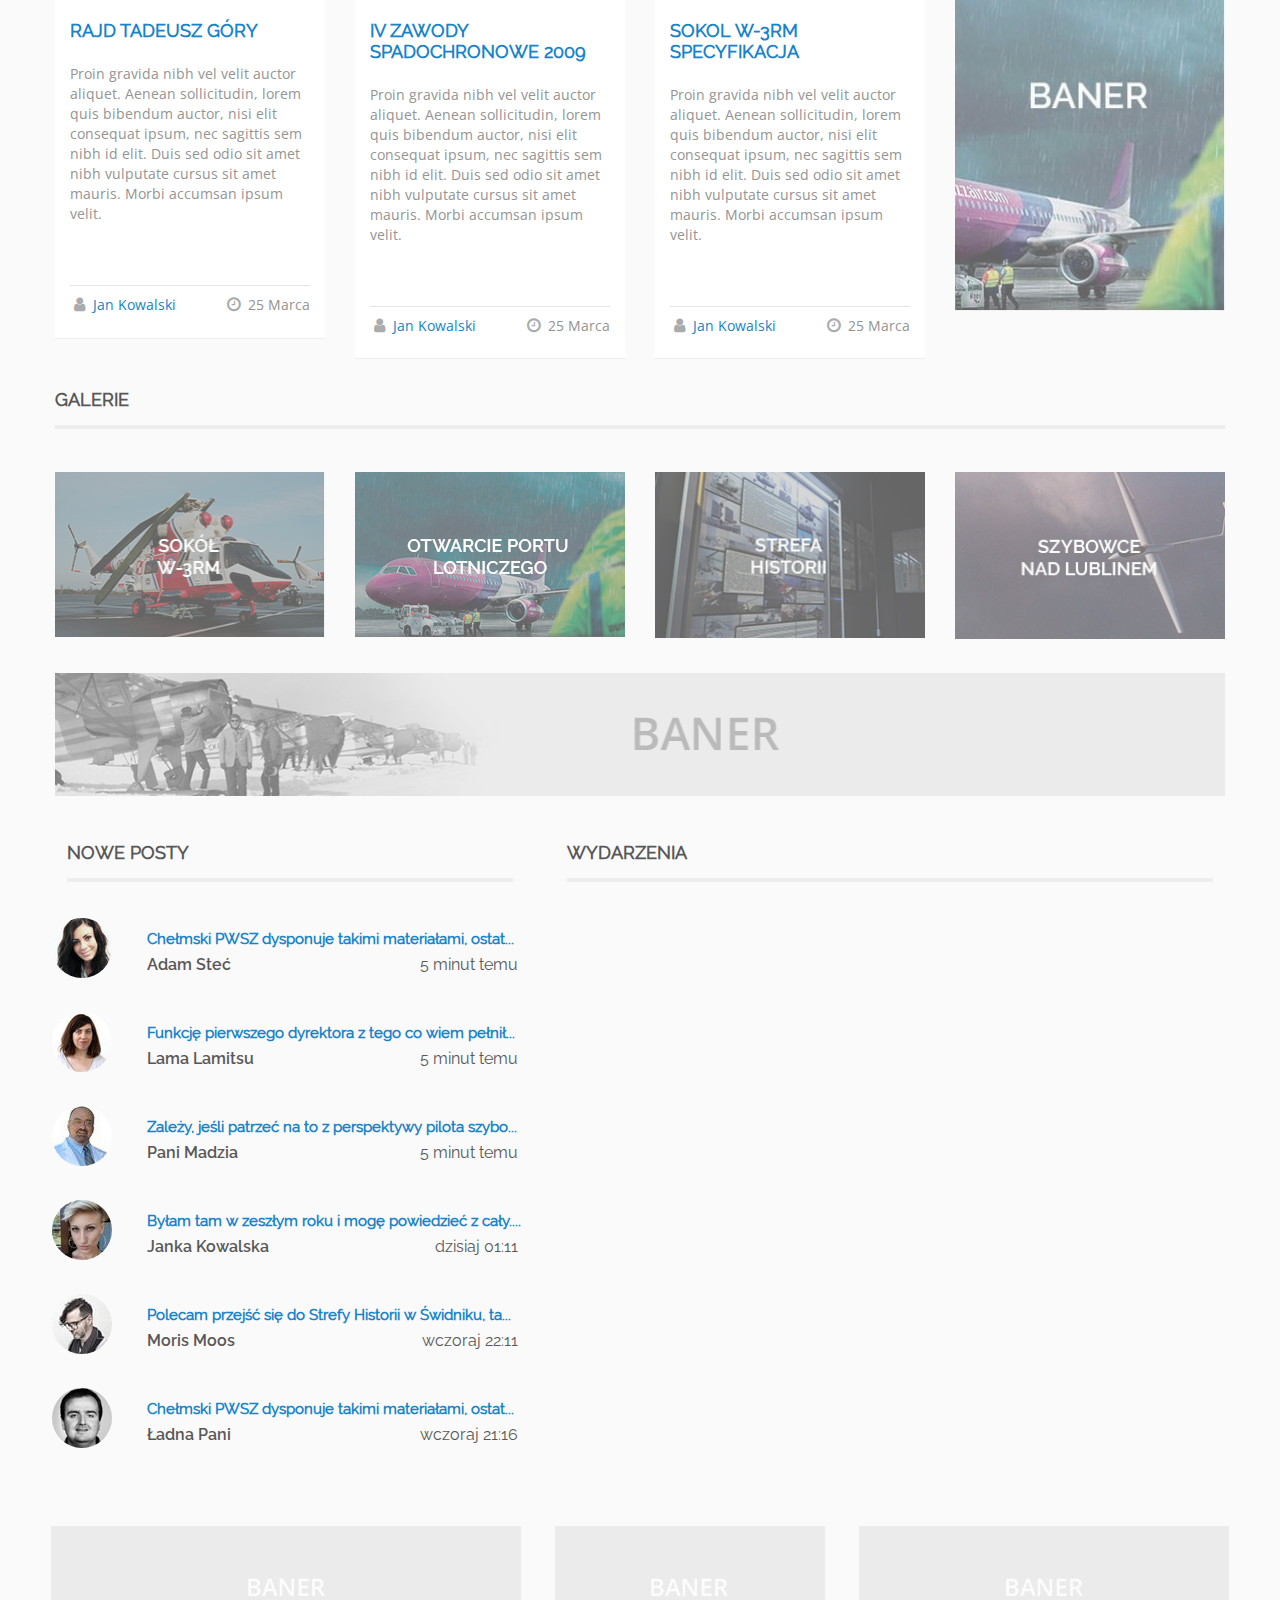
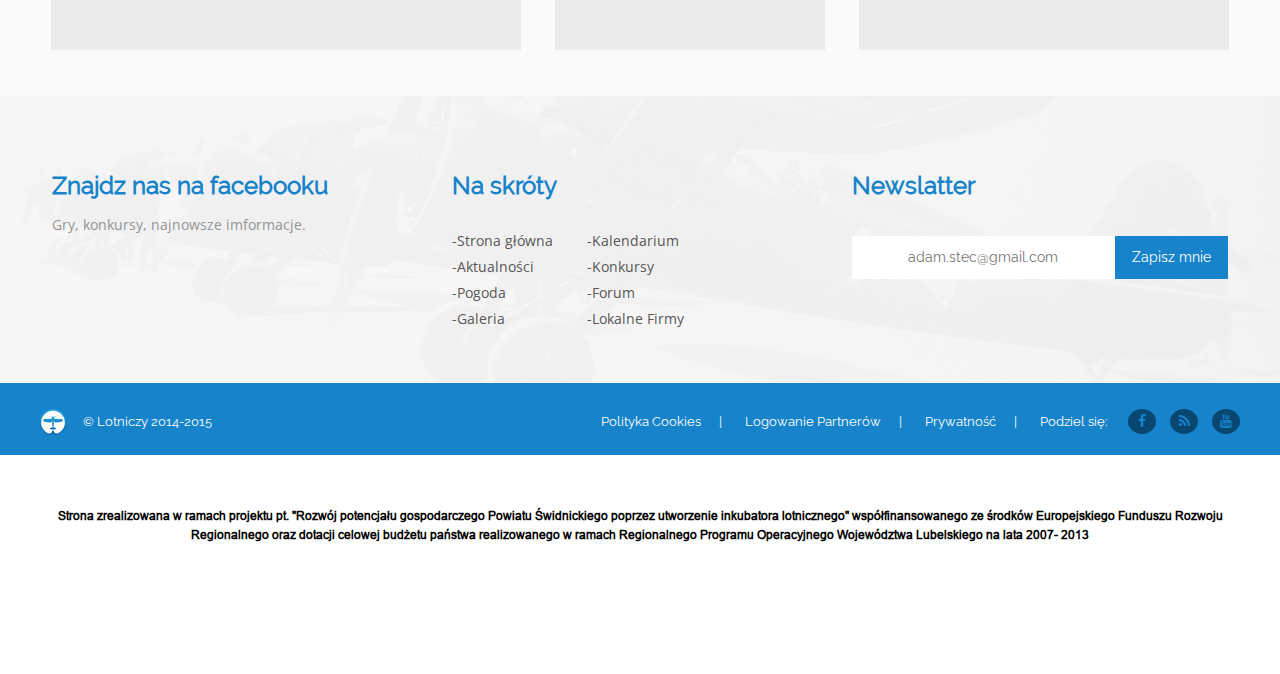
==== commit 8909a7b7: "rss chanel" ====
--- a/index.html
+++ b/index.html
@@ -168,8 +168,16 @@
 					<div class="border">
 					</div>
 					<div class="row">
-						<div class="col-4">
-							
+						<div class="social-box">
+							<div class="rss">
+								<a href ="#rss/"><img  src="img/rss.jpg"  alt="s" title="s"></a>
+							</div>
+							<div class="fb">
+								<a href ="https://www.facebook.com/LotniczeDepultycze/?fref=ts"><img  src="img/fb.jpg"  alt="s" title="s"></a>
+							</div>
+							<div class="google-plus">
+								<a href ="https://plus.google.com/collection/8AcNME"><img src="img/google.jpg"  alt="s" title="s"></a>
+							</div>
 						</div>
 					</div>
 				</div>
--- a/style.css
+++ b/style.css
@@ -606,6 +606,14 @@
 	font-size: 34px;
 	font-family: 'TitilliumText22L004';
 }
+.social-box {
+    display: inline-block;
+    width: 100%;
+	margin-top: 17px;
+}
+.rss,.fb,.google-plus {
+    float: left;
+}
 @media (max-width: 1230px) {
 	a.header-logo-a {
 		margin-left: 10px;
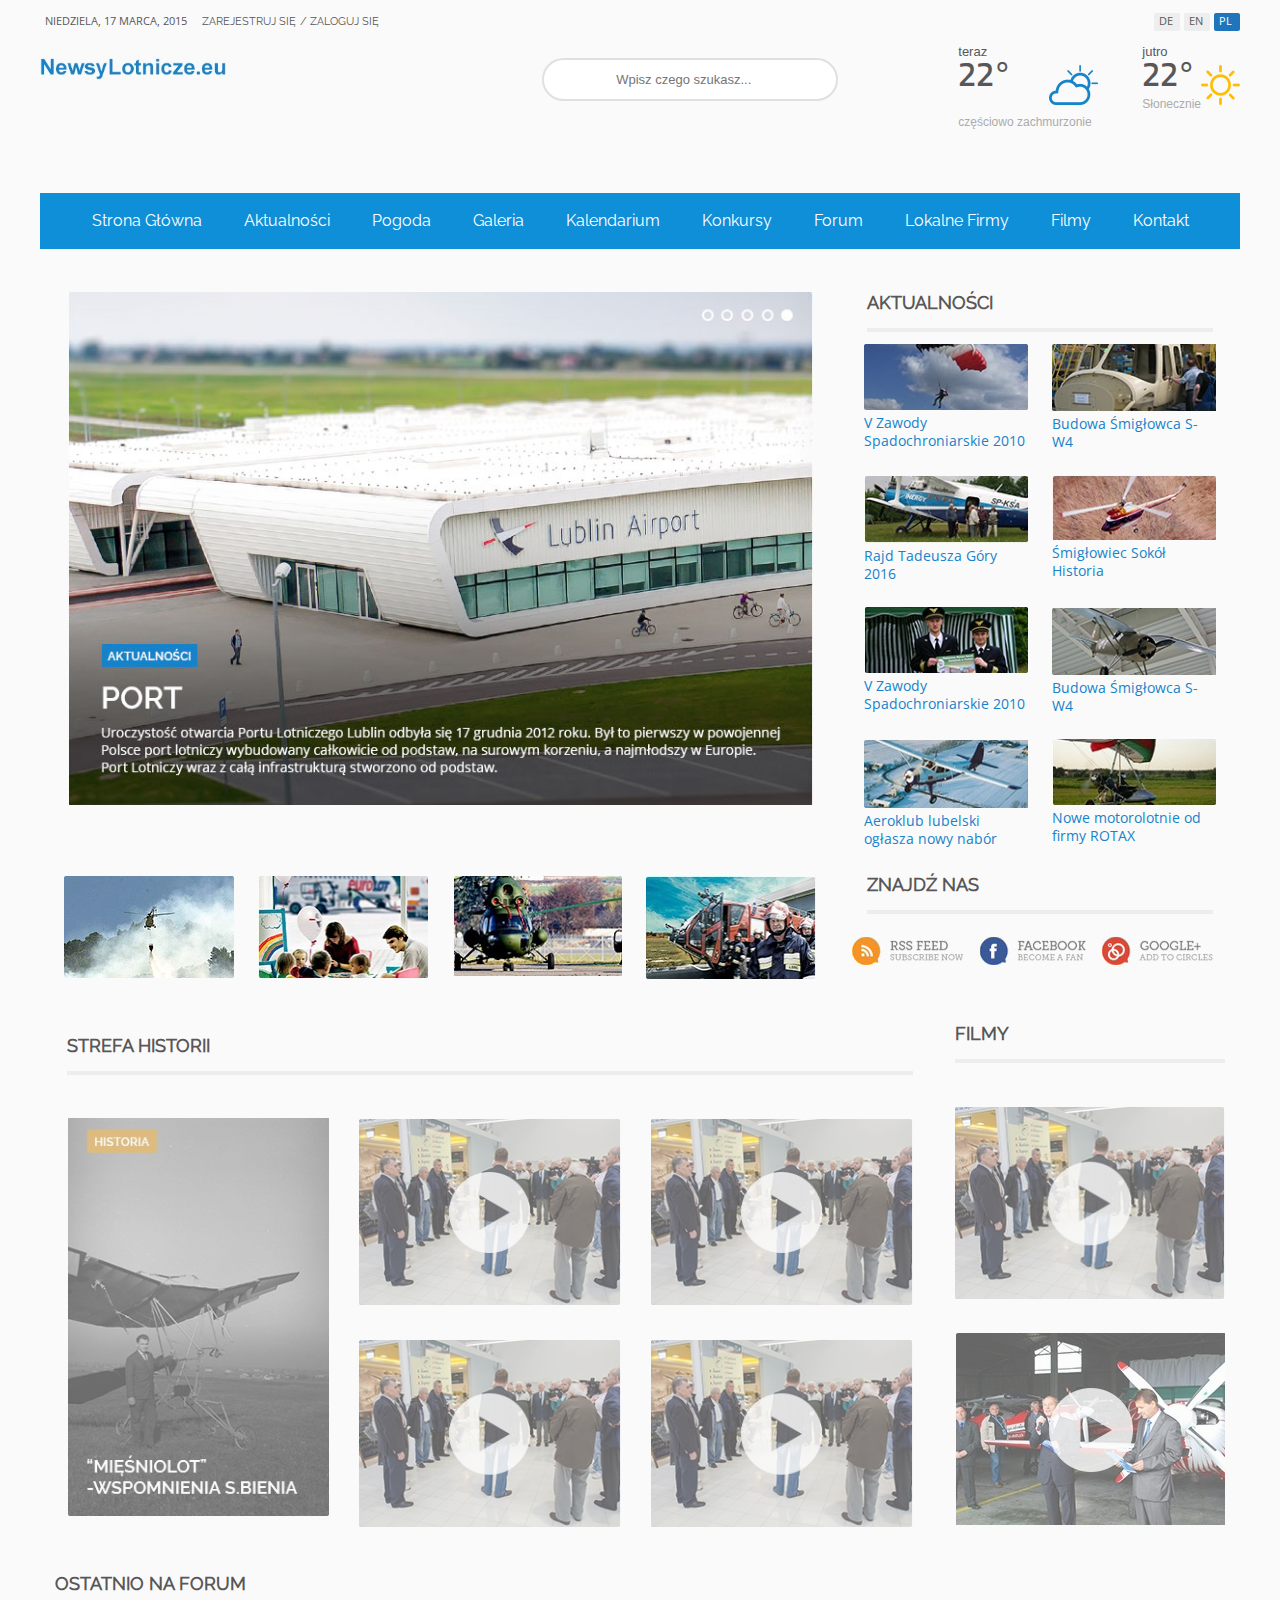
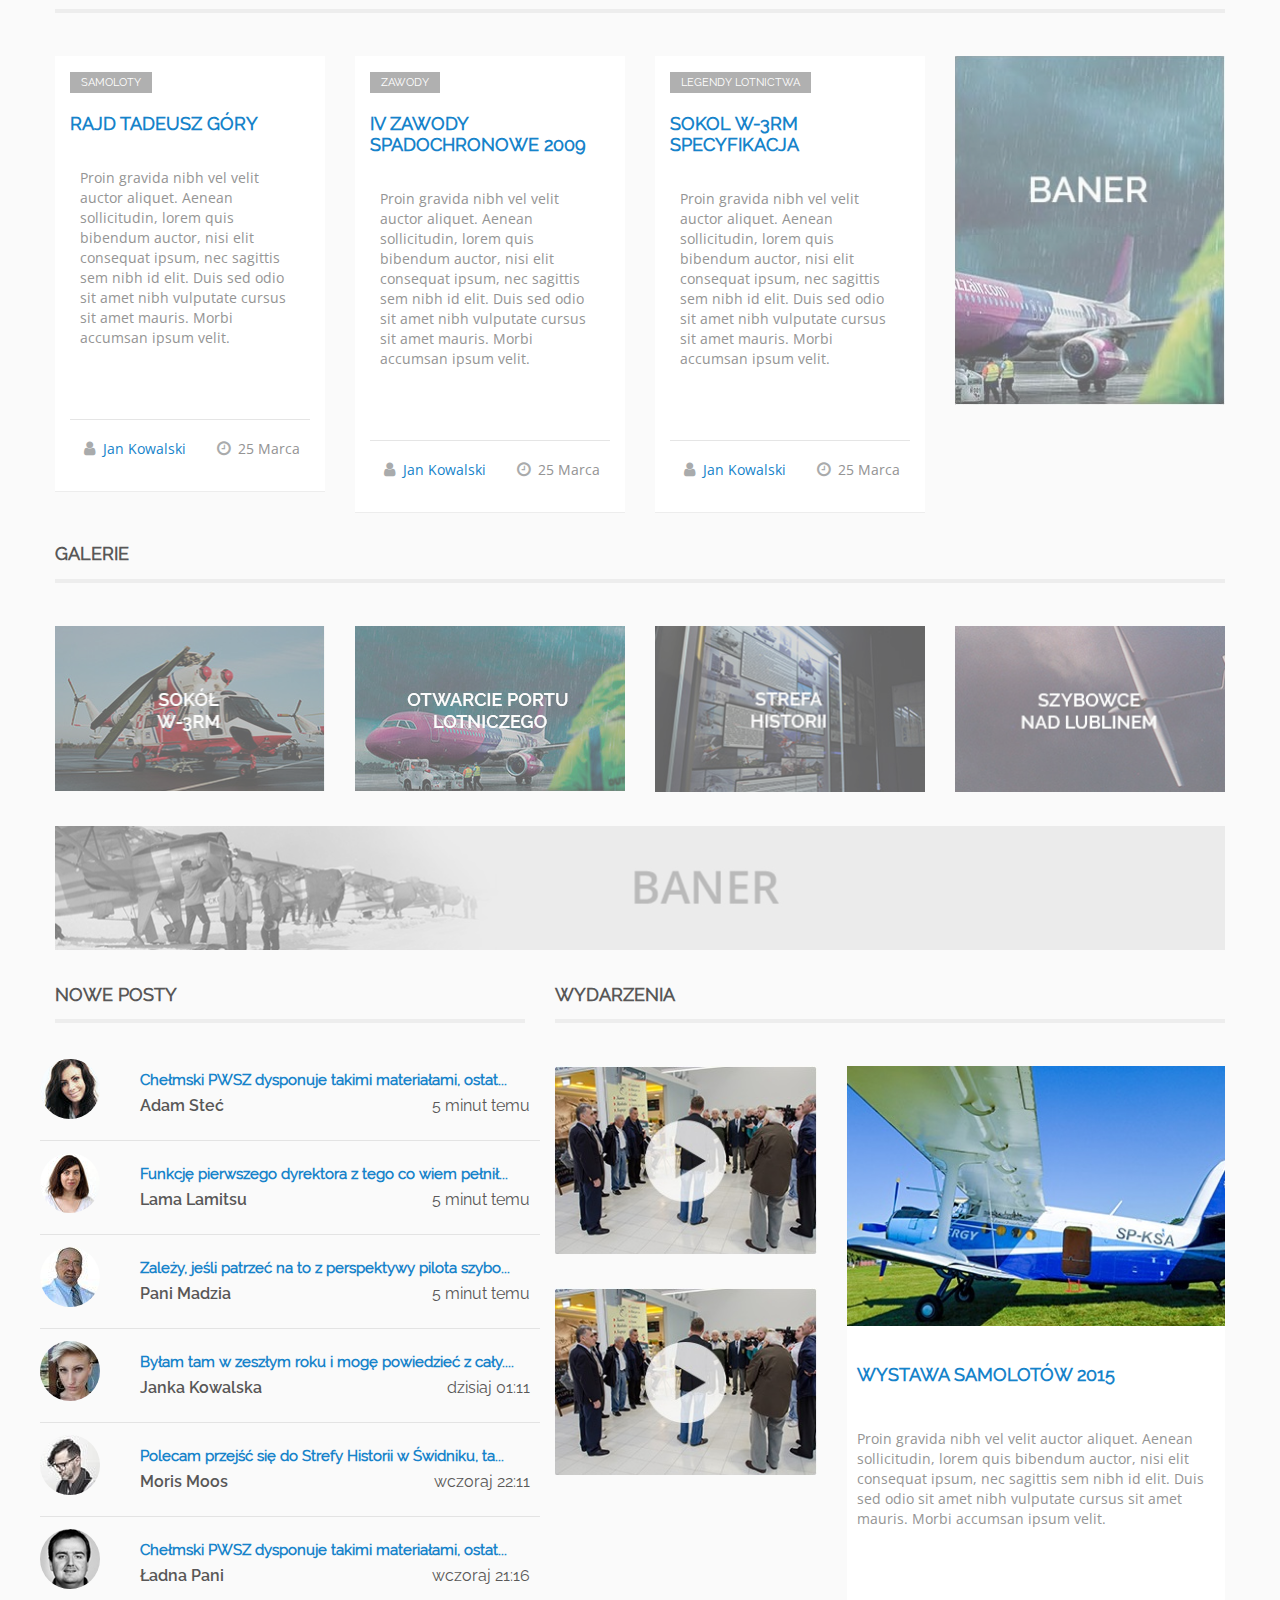
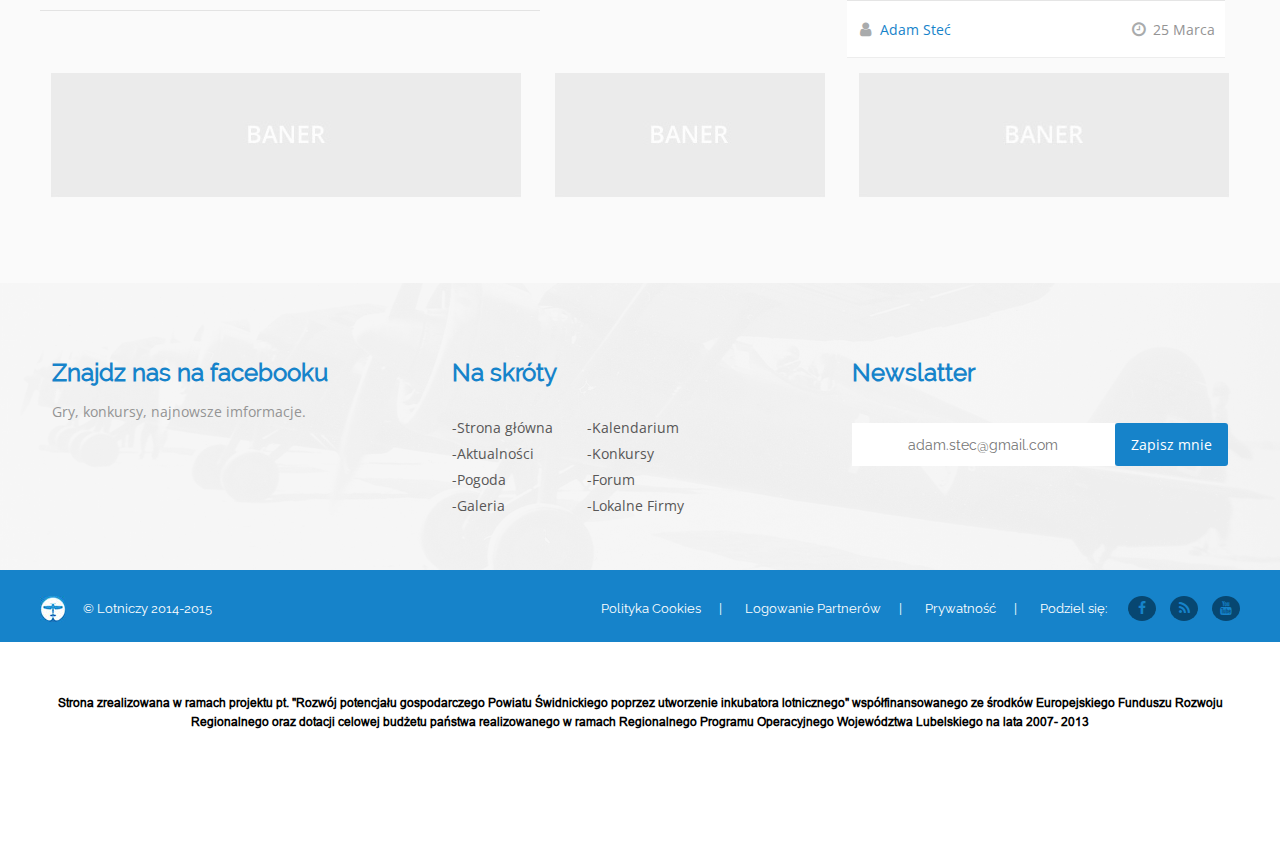
==== commit 848655a0: "validator css" ====
--- a/index.html
+++ b/index.html
@@ -39,7 +39,7 @@
 							<a class="header-a" href="#DE/"><p class="header-p">DE</p></a>
 						</div>
 						<div class="header-lang-pl">
-							<a class="header-a" href="#EN/"><p class="header-p">EN</p></a>
+							<a class="header-a" href="index-en.html"><p class="header-p">EN</p></a>
 						</div>
 						<div class="header-lang-pl header-lang-active">
 							<a class="header-a" href="#PL/"><p class="header-p header-p-active">PL</p></a>
@@ -77,8 +77,9 @@
 					<input class="flexsearch--input" type="search" placeholder="Wpisz czego szukasz...">
 				</div>
 			</div>
+			<!-- MENU -->
 			<ul class="header-ul">
-				<li><a class="nav-a" href="#home">Strona Główna</a></li>
+				<li><a class="nav-a" href="index.html">Strona Główna</a></li>
 				<li><a class="nav-a" href="#aktualnosci/">Aktualności</a></li>
 				<li><a class="nav-a" href="#pogoda/">Pogoda</a></li>
 				<li><a class="nav-a" href="#galeria/">Galeria</a></li>
@@ -87,7 +88,7 @@
 				<li><a class="nav-a" href="#forum/">Forum</a></li>
 				<li><a class="nav-a" href="#lokalne-firmy/">Lokalne Firmy</a></li>
 				<li><a class="nav-a" href="#filmy/">Filmy</a></li>
-				<li><a class="nav-a" href="#kontakt/">Kontakt</a></li>
+				<li><a class="nav-a" href="kontakt.html">Kontakt</a></li>
 			</ul>
 		</nav>
 	</header>
@@ -104,7 +105,10 @@
 		<div class="container">
 			<div class="row">
 				<div class="col-8">
-					<img class="gallery-img padding-img" src="img/port_03.jpg"  alt="s" title="s">
+					<div class="slider">
+						<img class="gallery-img padding-img" src="img/port_03.jpg"  alt="s" title="s">
+					</div>
+					
 					<div class="row space">
 						<div class="col-3">
 							<a href ="#/" target="_blank"><img class="gallery-img" src="img/a1.jpg"  alt="s" title="s"></a>
@@ -126,41 +130,41 @@
 					</div>
 					<div class="row">
 						<div class="col-6">
-							<a href ="#/" target="_blank"><img class="gallery-img" src="img/ob1.jpg"  alt="s" title="s"></a>
+							<a href ="#zawody/"><img class="gallery-img" src="img/ob1.jpg"  alt="s" title="s"></a>
 							<p class="news-p">V Zawody Spadochroniarskie 2010</p>
 						</div>
 						<div class="col-6">
-							<a href ="#/" target="_blank"><img class="gallery-img" src="img/ob2.jpg"  alt="s" title="s"></a>
+							<a href ="#budowa/"><img class="gallery-img" src="img/ob2.jpg"  alt="s" title="s"></a>
 							<p class="news-p">Budowa Śmigłowca S-W4</p>
 						</div>
 					</div>
 					<div class="row">
 						<div class="col-6">
-							<a href ="#/" target="_blank"><img class="gallery-img" src="img/ob3.jpg"  alt="s" title="s"></a>
+							<a href ="#rajd/"><img class="gallery-img" src="img/ob3.jpg"  alt="s" title="s"></a>
 							<p class="news-p">Rajd Tadeusza Góry 2016</p>
 						</div>
 						<div class="col-6">
-							<a href ="#/" target="_blank"><img class="gallery-img" src="img/ob4.jpg"  alt="s" title="s"></a>
+							<a href ="#smiglowiec/"><img class="gallery-img" src="img/ob4.jpg"  alt="s" title="s"></a>
 							<p class="news-p">Śmigłowiec Sokół Historia</p>
 						</div>
 					</div>
 					<div class="row">
 						<div class="col-6">
-							<a href ="#/" target="_blank"><img class="gallery-img" src="img/ob5.jpg"  alt="s" title="s"></a>
+							<a href ="#zawody2/"><img class="gallery-img" src="img/ob5.jpg"  alt="s" title="s"></a>
 							<p class="news-p">V Zawody Spadochroniarskie 2010</p>
 						</div>
 						<div class="col-6">
-							<a href ="#/" target="_blank"><img class="gallery-img" src="img/ob6.jpg"  alt="s" title="s"></a>
+							<a href ="#budowa/"><img class="gallery-img" src="img/ob6.jpg"  alt="s" title="s"></a>
 							<p class="news-p">Budowa Śmigłowca S-W4</p>
 						</div>
 					</div>
 					<div class="row">
 						<div class="col-6">
-							<a href ="#/" target="_blank"><img class="gallery-img" src="img/ob7.jpg"  alt="s" title="s"></a>
+							<a href ="#areoklub/"><img class="gallery-img" src="img/ob7.jpg"  alt="s" title="s"></a>
 							<p class="news-p">Aeroklub lubelski ogłasza nowy nabór</p>
 						</div>
 						<div class="col-6">
-							<a href ="#/" target="_blank"><img class="gallery-img" src="img/ob8.jpg"  alt="s" title="s"></a>
+							<a href ="#nowe/"><img class="gallery-img" src="img/ob8.jpg"  alt="s" title="s"></a>
 							<p class="news-p">Nowe motorolotnie od firmy ROTAX</p>
 						</div>
 					</div>
@@ -191,11 +195,30 @@
 					<h2>STREFA HISTORII</h2>
 					<div class="border">
 					</div>
+					<div class="row">
+						<div class="col-4">
+							<a href ="#/" target="_blank"><img class="gallery-img padding-img opacity " src="img/s1.jpg"  alt="s" title="s"></a>
+						</div>
+						<div class="col-4 col-video">
+							<a href ="#/" target="_blank"><img class="gallery-img padding-img opacity " src="img/video1.jpg"  alt="s" title="s"></a>
+							<a href ="#/" target="_blank"><img class="gallery-img padding-img opacity " src="img/video1.jpg"  alt="s" title="s"></a>
+						</div>
+						<div class="col-4 col-video2">
+							<a href ="#/" target="_blank"><img class="gallery-img padding-img opacity " src="img/video1.jpg"  alt="s" title="s"></a>
+							<a href ="#/" target="_blank"><img class="gallery-img padding-img opacity " src="img/video1.jpg"  alt="s" title="s"></a>
+						</div>
+					</div>
 				</div>
 				<div class="col-3">
 					<h2>Filmy</h2>
 					<div class="border">
-					</div>					
+					</div>
+					<div class="video">
+						<a href ="#/" target="_blank"><img class="gallery-img padding-img opacity " src="img/video1.jpg"  alt="s" title="s"></a>
+					</div>
+					<div class="video">
+						<a href ="#/" target="_blank"><img class="gallery-img padding-img opacity " src="img/video2.jpg"  alt="s" title="s"></a>
+					</div>
 				</div>
 			</div>
 		</div>
@@ -310,10 +333,10 @@
 					<a href ="#/" target="_blank"><img class="gallery-img padding-img opacity " src="img/sd_05.jpg"  alt="s" title="s"></a>
 				</div>
 				<div class="col-3">
-					<a href ="#/"target="_blank"><img class="gallery-img padding-img opacity " src="img/sd_07.jpg"  alt="s" title="s"></a>
-				</div>
-				<div class="col-3">
-					<a href ="#/"target="_blank"><img class="gallery-img padding-img opacity " src="img/sd_09.jpg"  alt="s" title="s"></a>
+					<a href ="#/" target="_blank"><img class="gallery-img padding-img opacity " src="img/sd_07.jpg"  alt="s" title="s"></a>
+				</div>
+				<div class="col-3">
+					<a href ="#/" target="_blank"><img class="gallery-img padding-img opacity " src="img/sd_09.jpg"  alt="s" title="s"></a>
 				</div>
 			</div>
 			<div class="row">
@@ -391,9 +414,46 @@
 					</div>
 					
 				</div>
-				<div class="col-7 ">
+				<div class="col-7">
 					<h2>Wydarzenia</h2>
 					<div class="border">
+					</div>
+					<div class="row">
+						<div class="col-5">
+							<a href="#/" target="_blank"><img class="gallery-img padding-img" src="img/video1.jpg" alt="s" title="s"></a>
+							<a href="#/" target="_blank"><img class="gallery-img padding-img" src="img/video1.jpg" alt="s" title="s"></a>
+						</div>
+						<div class="col-7">
+							<div class="event-box">
+								
+								<div class="forum-box">
+									<a href="#/" target="_blank"><img class="gallery-img" src="img/samoloty.jpg" alt="s" title="s"></a>
+									
+									<h4>Wystawa samolotów 2015</h4>
+									<div class="forum-box-p">
+										<p class="forum-p">
+											Proin gravida nibh vel velit auctor aliquet.
+											Aenean sollicitudin, lorem quis bibendum auctor, 
+											nisi elit consequat ipsum, nec sagittis sem nibh 
+											id elit. Duis sed odio sit amet nibh vulputate cursus
+											sit amet mauris. Morbi accumsan ipsum velit.
+										</p>
+									</div>
+									<hr class="style1">
+									<div class="forum-box2">
+										<div class="forum-box-user">
+											
+											<i class="fa fa-user" aria-hidden="true"></i>
+											<p class="forum-p-name">Adam Steć</p>
+										</div>
+										<div class="forum-box-time">
+											<p class="forum-p-time">25 Marca</p>
+											<i class="fa fa-clock-o" aria-hidden="true"></i>
+										</div>
+									</div>
+								</div>
+							</div>
+						</div>
 					</div>
 				</div>
 			</div>
--- a/style.css
+++ b/style.css
@@ -243,7 +243,7 @@
 	
 }
 .banners-img {
-	margin-top: 40px;
+	margin-top: 0;
 }
 .margin-img {
 	margin-left: 30px;
@@ -258,6 +258,20 @@
 }
 .events {
 	min-height: 521px;
+}
+.events .forum-box {
+	padding: 0;
+}
+.events .forum-box h4,p.forum-p, .forum-box2 {
+	padding: 10px;
+}
+.events .col-7 {
+	margin: 0;
+	padding: 0;
+}
+.events .col-5 {
+	margin: 0;
+	padding: 0;
 }
 .max-width {
 	max-width: 472px;
@@ -273,6 +287,22 @@
 	margin-left: 15px;
 	text-transform: uppercase;
 }
+p.info-forum-p {
+    color: #1c7ac1;
+	background: white;
+	padding: 35px 12px;
+	font-size: 36px;
+	font-family: 'Raleway-Regular';
+	text-align: center;
+	border: 5px;
+	float: none;
+}
+.info-forum-box {
+	margin-top: 90px;
+}
+.margin-banner {
+	margin-top: 30px;
+}
 .border {
 	border-bottom: 4px solid #ededed;
 	margin-bottom: 28px;
@@ -280,11 +310,17 @@
 	margin-right: 15px;
 }
 .new-post {
-	min-height: 90px;
-	border-bottom: 1px solid rgba(255, 255, 255, 0);
-	border-top: 1px solid rgba(255, 255, 255, 0);
-	display: inline-block;
-	width: 100%;
+    min-height: 90px;
+    border-bottom: 1px solid rgba(176, 176, 176, 0.31);
+    border-top: 1px solid rgba(255, 255, 255, 0);
+    display: inline-block;
+    width: 100%;
+	-webkit-transition-duration: 0.4s;
+    transition-duration: 0.4s;
+}
+.new-post:hover {
+	background: white;
+	cursor: pointer;
 }
 .events-p {
 	color: #1683ca;
@@ -614,7 +650,112 @@
 .rss,.fb,.google-plus {
     float: left;
 }
+.history .col-3 {
+	margin: 0;
+	padding: 0;
+}
+.history .col-4 {
+	margin: 0;
+	padding: 0;
+}
+.video {
+    display: inline-block;
+}
+p.contact-p {
+	color: #585757;
+	font-size: 16px;
+	font-family: 'Open Sans', sans-serif;
+}
+span.blue-span {
+    color: #1683ca;
+	font-family: 'Open Sans';
+	font-weight: bold;
+}
+.bold {
+	font-weight: bold;
+}
+a.blue {
+	color: #1683ca;
+	text-decoration: none;
+	font-size: 14px;
+	font-family: 'Open Sans', sans-serif;
+}
+.triangle {
+	width: 0;
+	float: left;
+	height: 0;
+	border-style: solid;
+	border-width: 3px 0 3px 5.2px;
+	border-color: transparent transparent transparent #007bff;
+	margin-left: 10px;
+    margin-top: 6px;
+    margin-right: 10px;
+}
+.nav-ul2 {
+    display: inline-block;
+    width: 100%;
+    margin-bottom: 12px;
+}
+.nav-ul2-box {
+	float: left;
+	
+}
+.btn {
+    margin-top: 15px;
+    border: solid 2px #1b7bc3;
+    color: #fff;
+    border-radius: 3px;
+    background: #1b7bc3;
+    transition: all .3s ease-in-out;
+    display: inline-block;
+    padding: 8px 20px;
+	cursor: pointer;
+    font-family: 'Open Sans', sans-serif;
+    font-size: 14px;
+    line-height: 1.33;
+    text-decoration: none;
+    -webkit-transition-duration: 0.4s;
+    transition-duration: 0.4s;
+}
+.btn:hover {
+	background: #1c66a1;
+}
+.left {
+	text-align: left;
+}
+.form-control2{
+	width: 100%;
+	background: none;
+	padding: 12px 12px;
+	border: 2px solid #e0e0e0;
+}
+
+.form-group label {
+	padding: 0;
+	font-family: 'Open Sans', sans-serif;
+	color: #585757;
+	font-size: 14px;
+	margin: 0;
+	margin-bottom: 10px;
+}
+textarea {
+	resize: none;
+	width: 100%;
+	background: none;
+	min-height: 276px;
+	border: 2px solid #e0e0e0;
+}
+a.nav-ul2-page {
+    float: left;
+	color: #949494;
+	font-family: 'Open Sans', sans-serif;
+	text-decoration: none;
+	font-size: 14px;
+}
 @media (max-width: 1230px) {
+	.new-post {
+		padding: 10px;
+	}
 	a.header-logo-a {
 		margin-left: 10px;
 	}
@@ -646,6 +787,14 @@
 	.widget {
 		float: none;
 	}
+	.contact .col-8 {
+		display: block;
+		width: 100%;
+	}
+	.contact .col-4 {
+		display: block;
+		width: 100%;
+	}
 	.search {
 		float: none;
 	}
@@ -655,8 +804,12 @@
 }
 @media (max-width: 768px) {
 	.newslatter .col-4 {
-		display: block;
-		width: 100%;
+    display: block;
+    width: 100%;
+}
+	.history .col-4 {
+		display: block;
+		width: 50%;
 	}
 	h3.newslatter-h3 {
 		text-align: center;
@@ -717,6 +870,10 @@
 }
 
 @media (max-width: 491px) {
+	form .col-6 {
+		display: block;
+		width: 100%;
+	}
 	.gallery .col-3 {
 		display: block;
 		width: 100%;
@@ -791,9 +948,16 @@
 		display: block;
 	}
 }
-@media (max-width: 348px) {
+@media (max-width: 375px) {
 	.flexsearch--input {
 		padding: 12px 23px;
+	}
+	textarea {
+		min-height: 225px;
+	}
+	.history .col-4 {
+		display: block;
+		width: 100%;
 	}
 	.header-top {
 		overflow: hidden;
